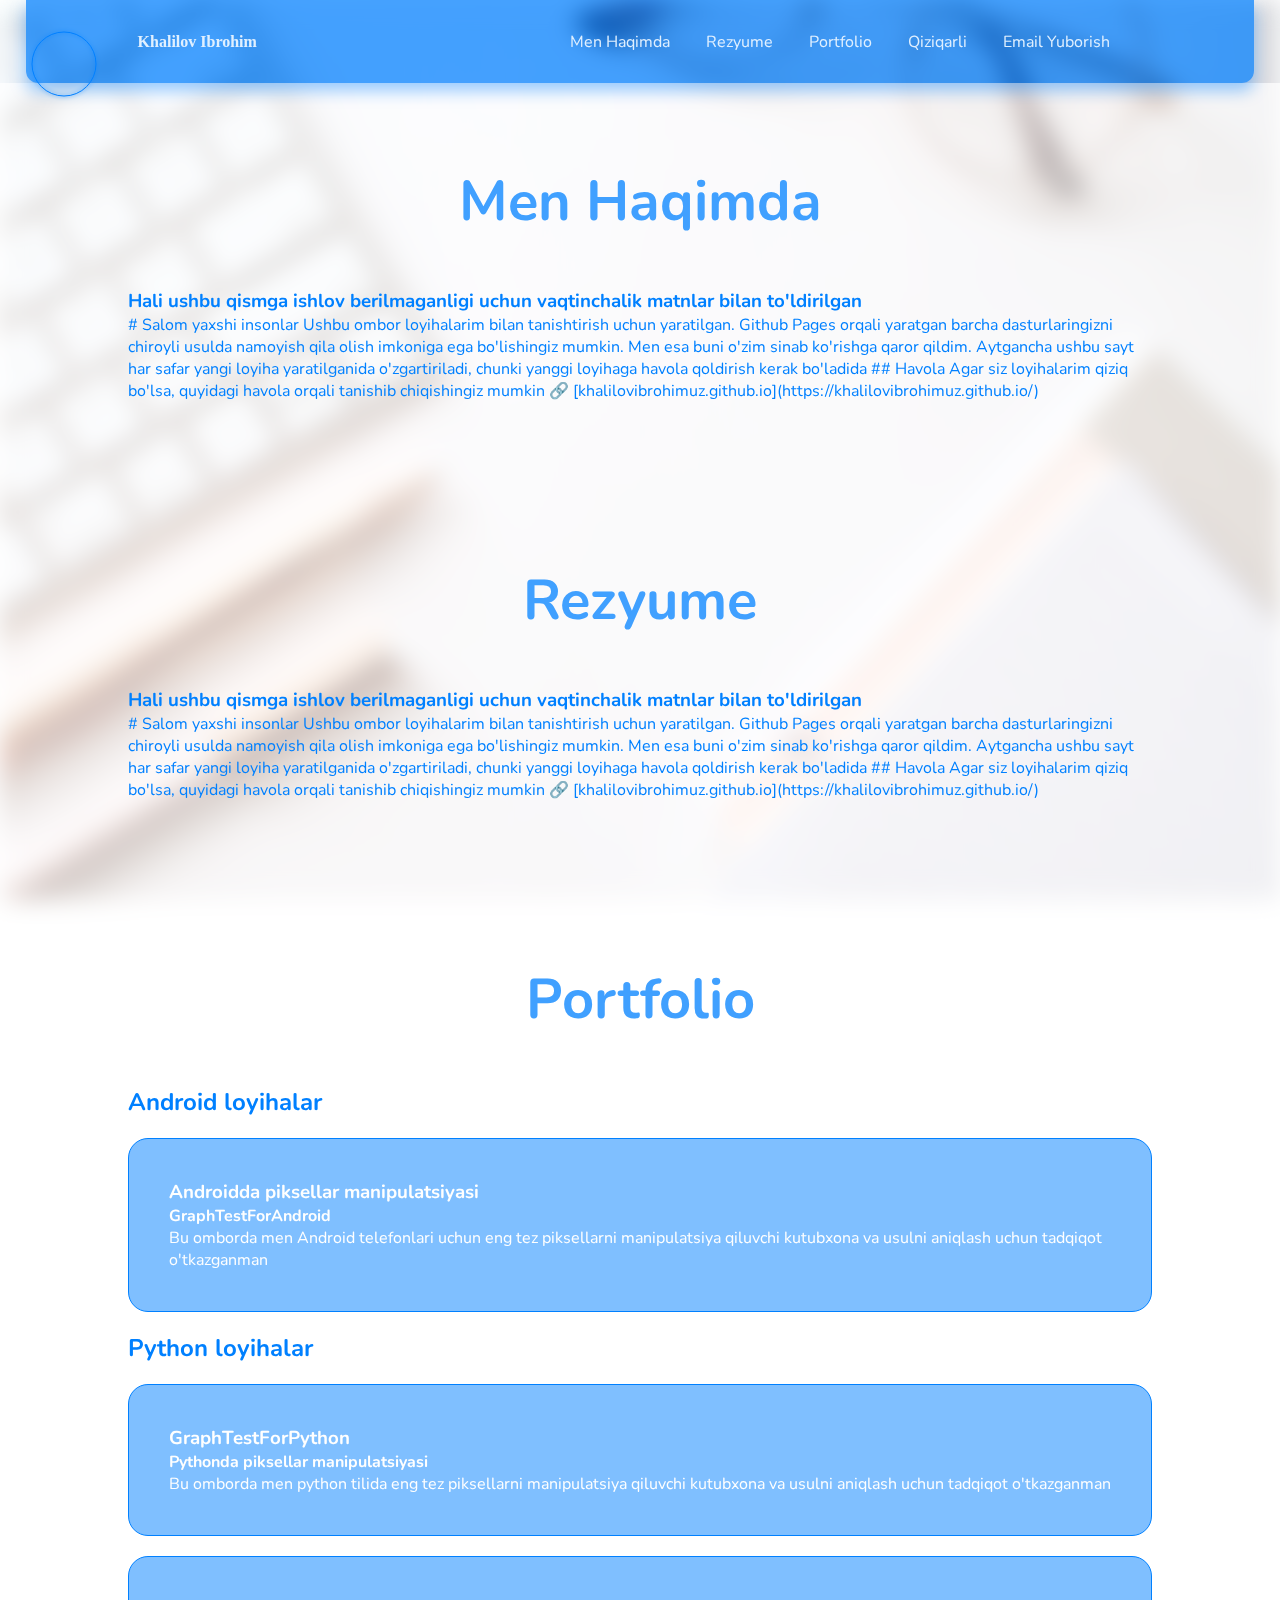
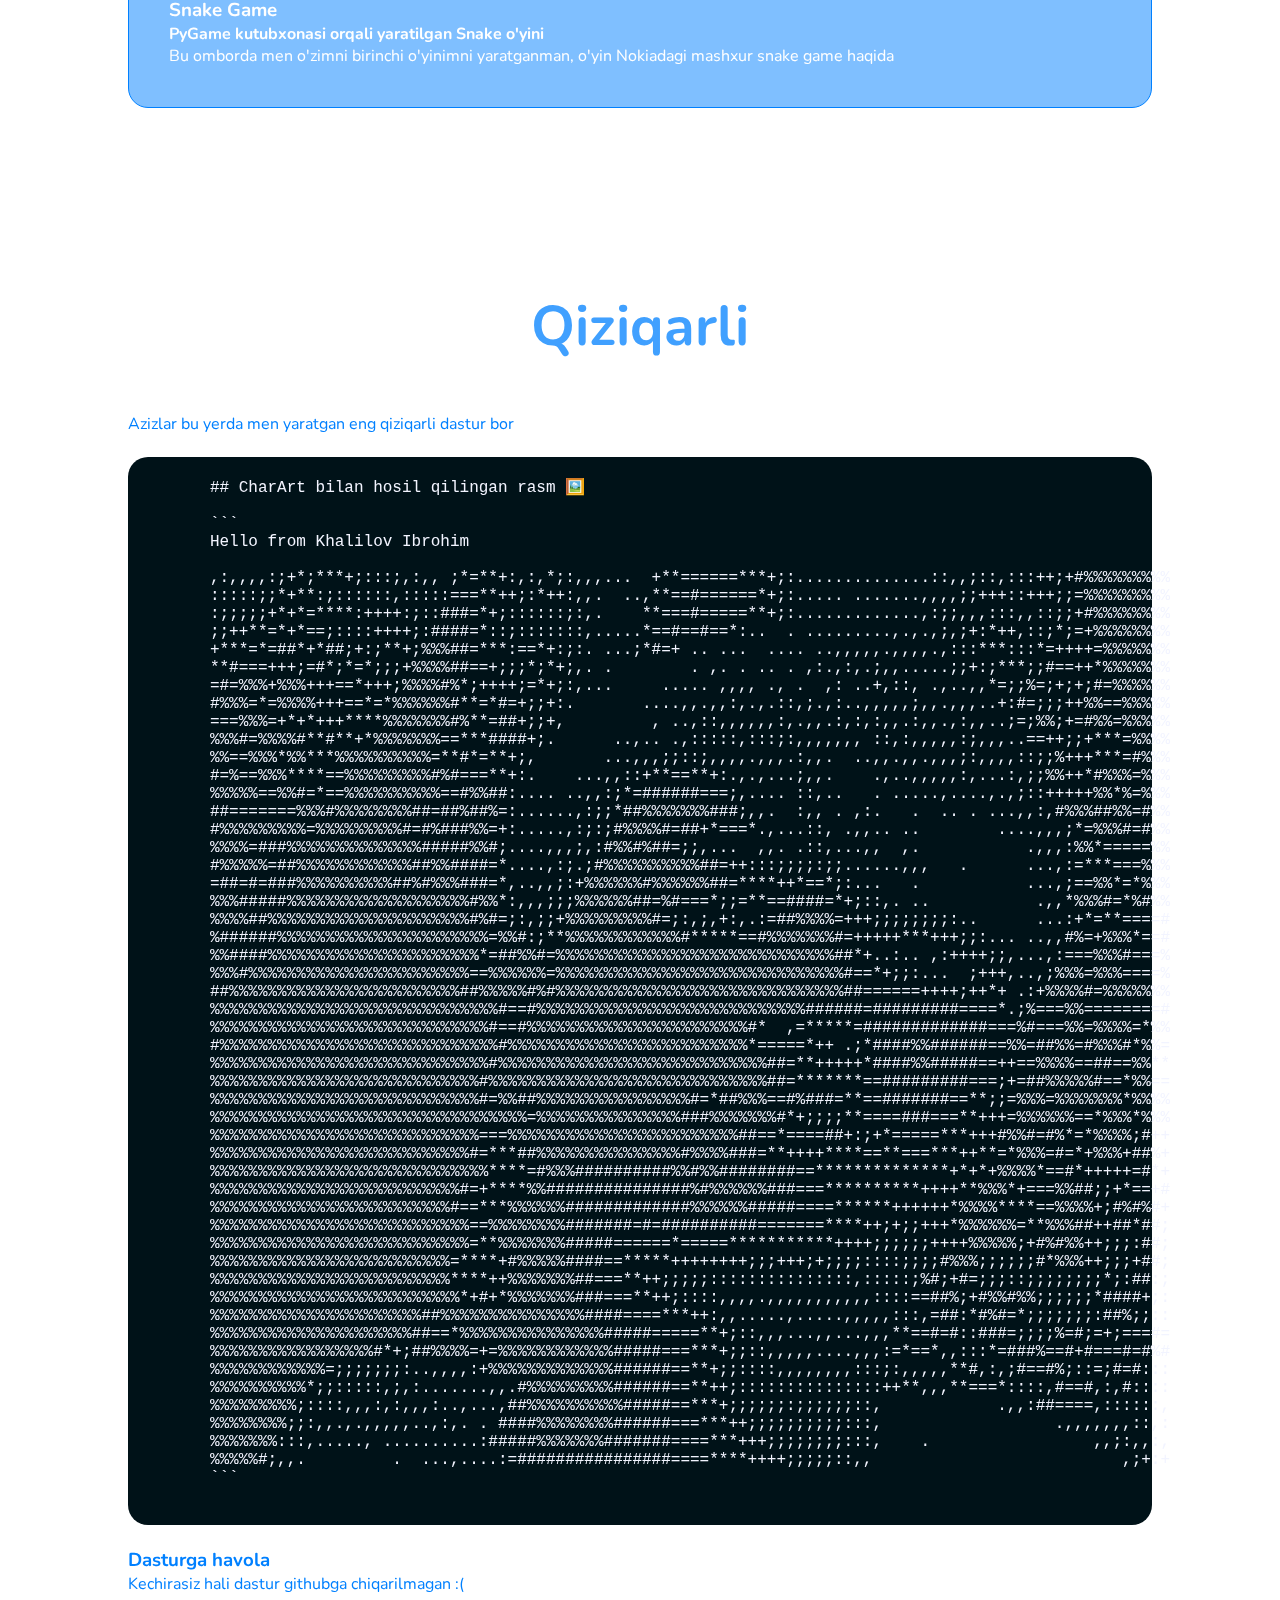
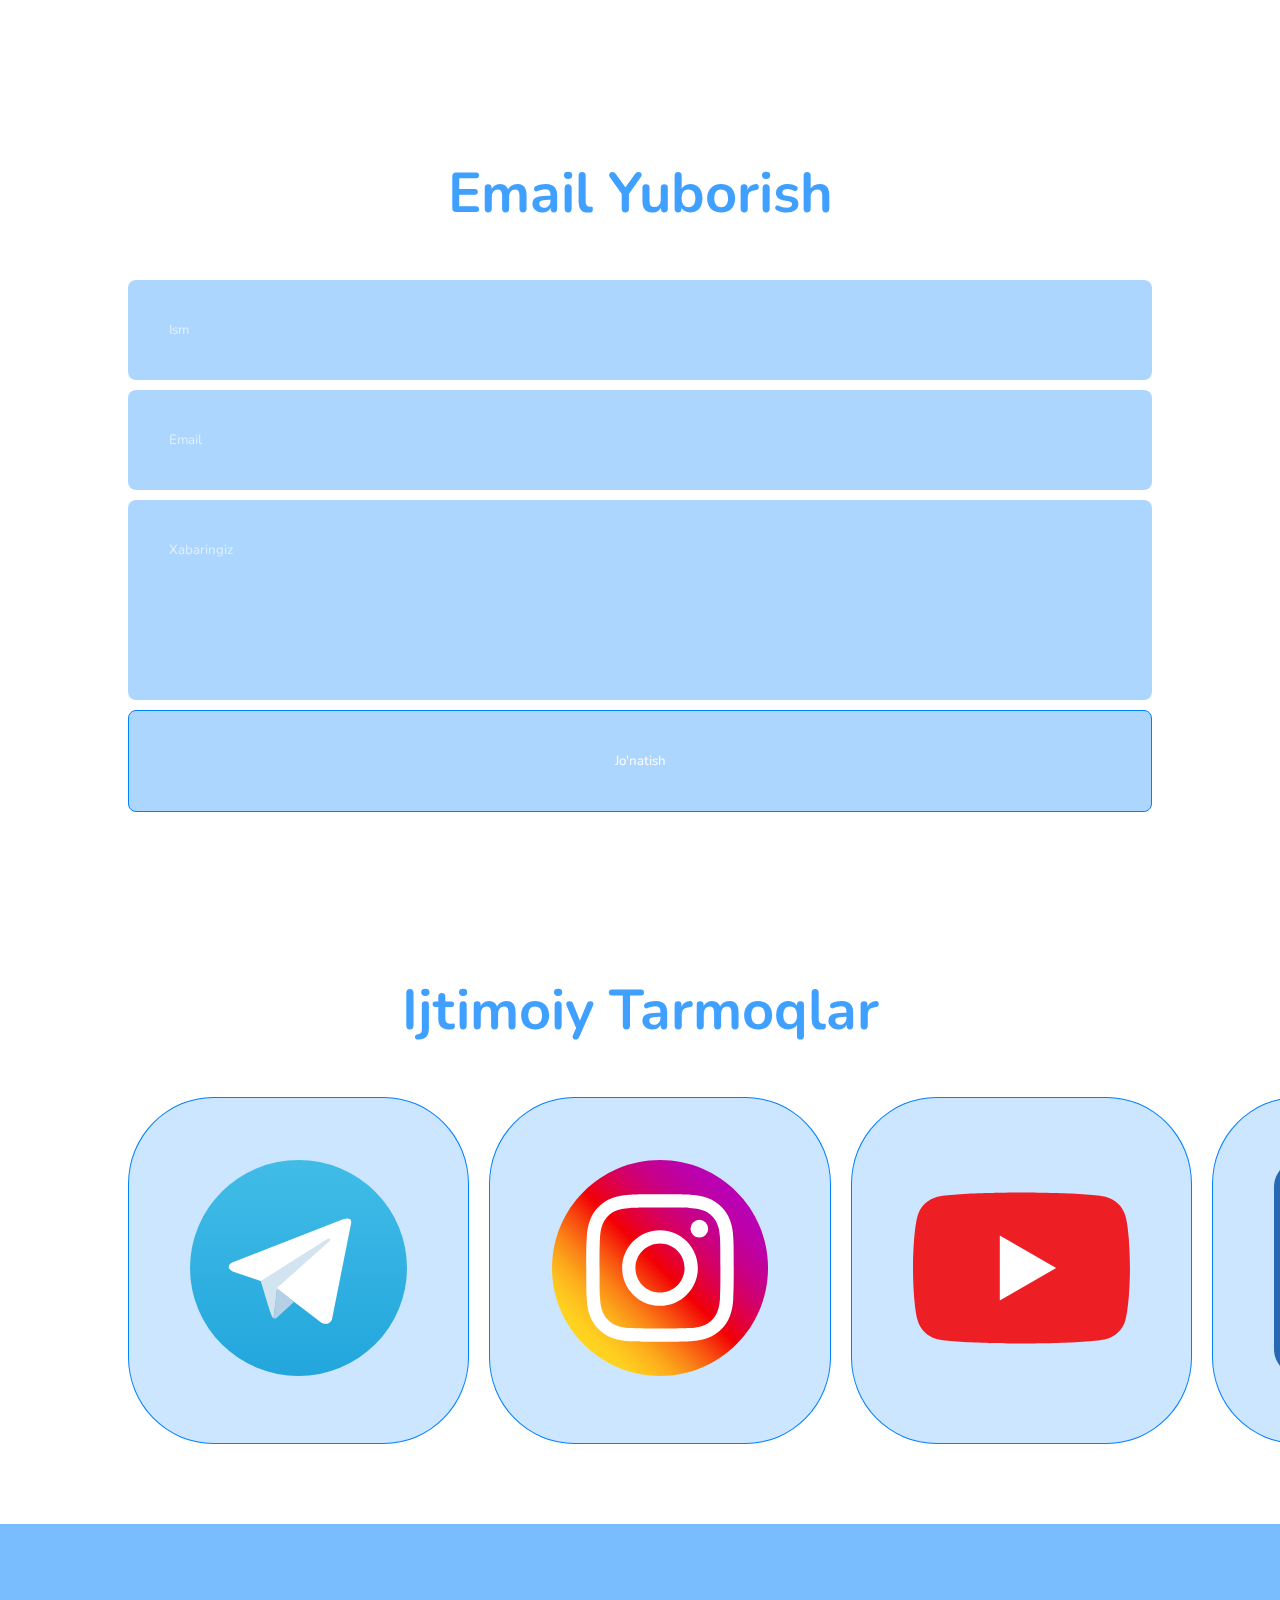
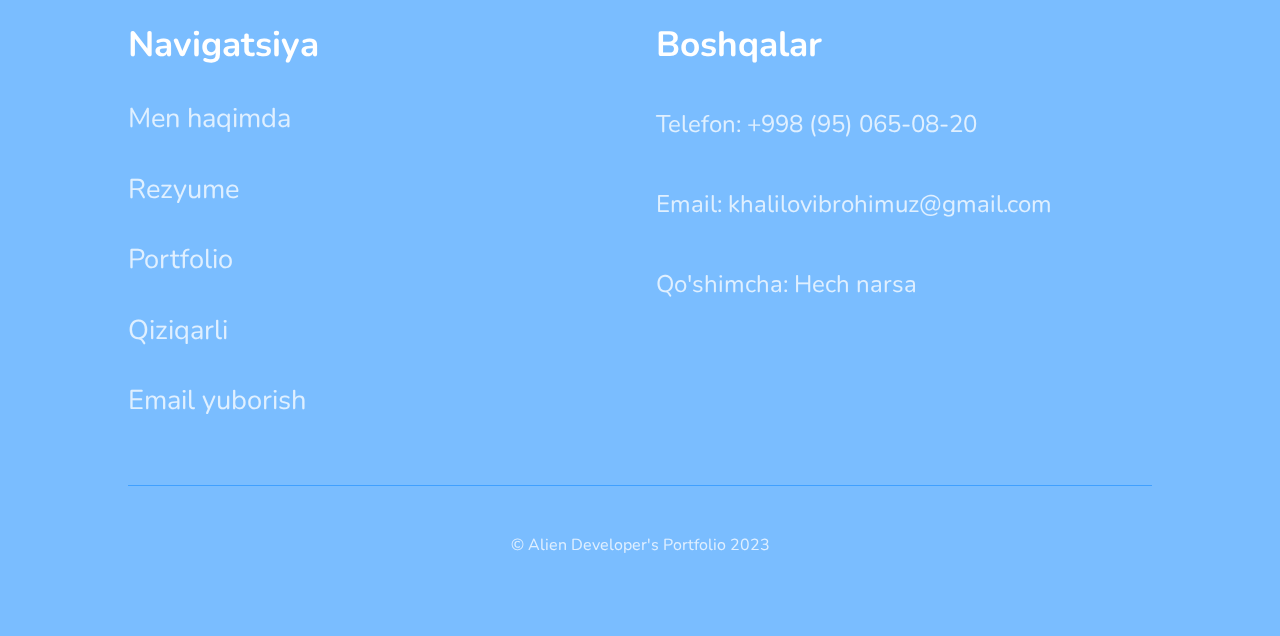
==== index.html @ 6d5a21db "Initial commit" ====
<!DOCTYPE html>
<html lang="uz">
    <head>

        <meta charset="UTF-8">
        <meta http-equiv="X-UA-Compatible" content="IE=edge">
        <meta name="viewport" content="width=device-width, initial-scale=1.0">
        
        <title>Alien Developer's Portfolio</title>

        <link rel="stylesheet" href="https://cdnjs.cloudflare.com/ajax/libs/font-awesome/5.15.4/css/all.min.css">
        <link rel="stylesheet" href="https://unpkg.com/swiper/swiper-bundle.min.css" />
        <link rel="stylesheet" href="source/style.css">
    </head>

    <body>

        <header class="header">
        
            <a href="" class="logo">Khalilov Ibrohim</a>
            
            <nav class="navbar">
                
                <div id="close-navbar" class="fas fa-times"></div>
                <a href="#about">Men haqimda</a>
                <a href="#resume">Rezyume</a>
                <a href="#portfolio">Portfolio</a>
                <a href="#interesting">Qiziqarli</a>
                <a href="#email">Email yuborish</a>
            </nav>

            <div class="icons">
                <div id="menu-btn" class="fas fa-bars"></div>
            </div>
        </header>        

        



        <section id="about">
            <h1 class="heading">Men haqimda</h1>

            <h3> Hali ushbu qismga ishlov berilmaganligi uchun vaqtinchalik matnlar bilan to'ldirilgan</h3> 
            <p># Salom yaxshi insonlar

Ushbu ombor loyihalarim bilan tanishtirish uchun yaratilgan.
Github Pages orqali yaratgan barcha dasturlaringizni chiroyli
usulda namoyish qila olish imkoniga ega bo'lishingiz mumkin.
Men esa buni o'zim sinab ko'rishga qaror qildim.
Aytgancha ushbu sayt har safar yangi loyiha yaratilganida o'zgartiriladi,
chunki yanggi loyihaga havola qoldirish kerak bo'ladida

## Havola

Agar siz loyihalarim qiziq bo'lsa, quyidagi havola orqali tanishib chiqishingiz mumkin 🔗

[khalilovibrohimuz.github.io](https://khalilovibrohimuz.github.io/)
</p>
        </section>

        <section id="resume">
            <h1 class="heading">Rezyume</h1>

            <h3> Hali ushbu qismga ishlov berilmaganligi uchun vaqtinchalik matnlar bilan to'ldirilgan</h3> 
            <p># Salom yaxshi insonlar

Ushbu ombor loyihalarim bilan tanishtirish uchun yaratilgan.
Github Pages orqali yaratgan barcha dasturlaringizni chiroyli
usulda namoyish qila olish imkoniga ega bo'lishingiz mumkin.
Men esa buni o'zim sinab ko'rishga qaror qildim.
Aytgancha ushbu sayt har safar yangi loyiha yaratilganida o'zgartiriladi,
chunki yanggi loyihaga havola qoldirish kerak bo'ladida

## Havola

Agar siz loyihalarim qiziq bo'lsa, quyidagi havola orqali tanishib chiqishingiz mumkin 🔗

[khalilovibrohimuz.github.io](https://khalilovibrohimuz.github.io/)
</p>
        </section>

        <section id="portfolio">
            <h1 class="heading">Portfolio</h1>

            <h2>Android loyihalar</h2>

            <a href="https://github.com/khalilovibrohimuz/GraphTestForAndroid">
                <div class="project">
                    <h3>Androidda piksellar manipulatsiyasi</h3>
                    <h4>GraphTestForAndroid</h4>
                    <p>Bu omborda men Android telefonlari uchun eng tez piksellarni manipulatsiya qiluvchi kutubxona va usulni aniqlash uchun tadqiqot o'tkazganman</p>
                </div>
            </a>


            <h2>Python loyihalar</h2>

            <a href="https://github.com/khalilovibrohimuz/GraphTestForPython">
                <div class="project">
                    <h3>GraphTestForPython</h3>
                    <h4>Pythonda piksellar manipulatsiyasi</h4>
                    <p>Bu omborda men python tilida eng tez piksellarni manipulatsiya qiluvchi kutubxona va usulni aniqlash uchun tadqiqot o'tkazganman</p>
                </div>
            </a>

            <a href="https://github.com/khalilovibrohimuz/Snake">
                <div class="project">
                    <h3>Snake Game</h3>
                    <h4>PyGame kutubxonasi orqali yaratilgan Snake o'yini</h4>
                    <p>Bu omborda men o'zimni birinchi o'yinimni yaratganman, o'yin Nokiadagi mashxur snake game haqida</p>
                </div>
            </a>
        </section>

        <section id="interesting">
            <h1 class="heading">Qiziqarli</h1>
            <p> Azizlar bu yerda men yaratgan eng qiziqarli dastur bor </p>
            <br>
            <div class="interesting-project">
                <pre class="brush:markdown">
## CharArt bilan hosil qilingan rasm 🖼️

```
Hello from Khalilov Ibrohim

,:,,,,:;+*;***+;:::;,:,, ;*=**+:,:,*;:,,,...  +**======***+;:..............::,,;::,:::++;+#%%%%%%%%%
:::::;;*+**:;::::::,:::::===**++;:*++:,,.  ..,**==#======*+;:..... .......,,,,;;+++::+++;;=%%%%%%%%%
:;;;;;+*+*=****:++++:;::###=*+;::::::;:,.    **===#=====**+;:.............,:;;,,,:::,,::;;+#%%%%%%%%
;;++**=*+*==;::::++++;:####=*::;:::::::,.....*==#==#==*:..  . .........,.,.,;,;+:*++,::;*;=+%%%%%%%%
+***=*=##*+*##;+:;**+;%%%##=***:==*+:;:. ...;*#=+ .. ...  .... ..,,,,,.,,,,.,:::***:::*=++++=%%%%%%%
**#===+++;=#*;*=*;;;+%%%%##==+;;;*;*+;,. .        . ,. . .. . ,:.,:,.;,,.....;;+:;***;;#==++*%%%%%%%
=#=%%%+%%%+++==*+++;%%%%#%*;++++;=*+;:,...     ..... ,,,, ., .  ,: ..+,::, .,..,,*=;;%=;+;+;#=%%%%%%
#%%%=*=%%%%+++==*=*%%%%%%#**=*#=+;;+:.       ....,,.,,:,.,.::,;.,:..,,,,,;,,.,,,..+:#=;;;++%%==%%%%%
===%%%=+*+*+++****%%%%%%%#%**=##+;;+,         , ..,::,,,,,,:,.,,.:,:,:,,.:,,.,:,,..;=;%%;+=#%%=%%%%%
%%%#=%%%%#**#**+*%%%%%%%==***####+;.      ..,.. .,:::::,:::;:,,,,,,, ::,:,,,,,:;,,,..==++;;+***=%%%%
%%==%%%*%%***%%%%%%%%%%=**#*=**+;,       ...,,,;;::;,,,,.,,,.:,,.  ..,,.,,.,,,;:,,,,::;;%+++***=#%%%
#=%==%%%****==%%%%%%%%%#%#===**+:.    ...,,::+**==**+:.,.,...;,,.    .,..,,,,,:,...:,;;%%++*#%%%=%%%
%%%%%==%%#=*==%%%%%%%%%%==#%%##:.... ..,,:;*=######===;,.... ::,..   . .....,....,.,;::+++++%%*%=%%%
##=======%%%#%%%%%%%%##=##%##%=:......,:;;*##%%%%%%%###;,,.  :,, . ,:.   .  .. . ...,,:,#%%%##%%=#%%
#%%%%%%%%%=%%%%%%%%%#=#%###%%=+:.....,:;:;#%%%%#=##+*===*.,...::, .,,.. ..        ....,,,;*=%%%#=#%%
%%%%=###%%%%%%%%%%%%%%#####%%#;....,,,;,:#%%#%##=;;,...  ,,. .::,...,,  ,.           .,,,:%%*=====%%
#%%%%%=##%%%%%%%%%%%%##%%####=*....,:;.;#%%%%%%%%%%##=++:::;;;;:;;......,,,   .      ...,:=***===%%%
=##=#=###%%%%%%%%%%##%#%%%###=*,..,,;:+%%%%%%#%%%%%%##=****++*==*;:...   .           ...,;==%%*=*%%%
%%%#####%%%%%%%%%%%%%%%%%%%#%%*:,,,;;;%%%%%%##=%#===*;;=**==####=*+;::,. ..           .,,*%%%#=*%#%%
%%%%##%%%%%%%%%%%%%%%%%%%%%#%#=;:,;;+%%%%%%%%%#=;:,;,+:,.:=##%%%%=+++;;;;;;;;:..      ...:+*=**====#
%######%%%%%%%%%%%%%%%%%%%%%%=%%#:;**%%%%%%%%%%%%#*****==#%%%%%%%#=+++++***+++;;:... ..,,#%=+%%%*==#
%%####%%%%%%%%%%%%%%%%%%%%%%*=##%%#=%%%%%%%%%%%%%%%%%%%%%%%%%%%%%##*+..:.. ,:++++;;,...,:===%%%#===%
%%%#%%%%%%%%%%%%%%%%%%%%%%%==%%%%%%=%%%%%%%%%%%%%%%%%%%%%%%%%%%%%%#==*+;;:...  ;+++,..,;%%%=%%%====%
##%%%%%%%%%%%%%%%%%%%%%%%%##%%%%%#%#%%%%%%%%%%%%%%%%%%%%%%%%%%%%%%##======++++;++*+ .:+%%%%#=%%%%%%%
%%%%%%%%%%%%%%%%%%%%%%%%%%%%%%#==#%%%%%%%%%%%%%%%%%%%%%%%%%%%%######=#########====*.;%===%%========#
%%%%%%%%%%%%%%%%%%%%%%%%%%%%%#==#%%%%%%%%%%%%%%%%%%%%%%%#*  ,=*****=#############===%#===%%=%%%%=*%%
#%%%%%%%%%%%%%%%%%%%%%%%%%%%%%#%%%%%%%%%%%%%%%%%%%%%%%%%*=====*++ .;*####%%######==%%=##%%=#%%%#*%%=
%%%%%%%%%%%%%%%%%%%%%%%%%%%%%#%%%%%%%%%%%%%%%%%%%%%%%%%%%%##=**+++++*####%%#####==++==%%%%==##==%%**
%%%%%%%%%%%%%%%%%%%%%%%%%%%%#%%%%%%%%%%%%%%%%%%%%%%%%%%%%%##=*******==#########===;+=##%%%%%#==*%%==
%%%%%%%%%%%%%%%%%%%%%%%%%%%%#=%%##%%%%%%%%%%%%%%%%#=*##%%%==#%###=**==#######==**;;=%%%=%%%%%%%*%%%%
%%%%%%%%%%%%%%%%%%%%%%%%%%%%%%%%%=%%%%%%%%%%%%%%%###%%%%%%%#*+;;;;**====###===**+++=%%%%%%==*%%%*%%%
%%%%%%%%%%%%%%%%%%%%%%%%%%%%===%%%%%%%%%%%%%%%%%%%%%%%%##==*====##+:;+*=====***+++#%%#=#%*=*%%%%;#++
%%%%%%%%%%%%%%%%%%%%%%%%%%%#=***##%%%%%%%%%%%%%%%#%%%%###=**++++****==**===***++**=*%%%=#=*+%%%+##%+
%%%%%%%%%%%%%%%%%%%%%%%%%%%%%****=#%%%##########%%#%%########==**************+*+*+%%%%*==#*+++++=#*+
%%%%%%%%%%%%%%%%%%%%%%%%%%#=+****%%###############%#%%%%%%###===**********++++**%%%*+===%%##;;+*==+#
%%%%%%%%%%%%%%%%%%%%%%%%%#==***%%%%%%#############%%%%%%#####====******++++++*%%%%****==%%%%+;#%#%#+
%%%%%%%%%%%%%%%%%%%%%%%%%%%==%%%%%%%%#######=#=##########=======****++;+;;+++*%%%%%%=**%%%##++##*##;
%%%%%%%%%%%%%%%%%%%%%%%%%%%=**%%%%%%%#####======*=====***********++++;;;;;;++++%%%%%;+#%#%%++;;;:##;
%%%%%%%%%%%%%%%%%%%%%%%%%=****+#%%%%%####==*****++++++++;;;+++;+;;;;::::;;;;#%%%;;;;;;#*%%%++;;;+##;
%%%%%%%%%%%%%%%%%%%%%%%%%****++%%%%%%%##===**++;;;;;:::::::::::::::,:::::;%#;+#=;;;::;;;;;;;;*;:##:;
%%%%%%%%%%%%%%%%%%%%%%%%%%*+#+*%%%%%%%###===**++;::::,,,,.,,,,,,,,,,,::::==##%;+#%%#%%;;;;;;*####+;:
%%%%%%%%%%%%%%%%%%%%%%##%%%%%%%%%%%%%%%####====***++:,,.....,.....,,,,,:::,=##:*#%#=*;;;;;;;:##%;;::
%%%%%%%%%%%%%%%%%%%%%##==*%%%%%%%%%%%%%%%#####=====**+;::,,,...,,...,,,**==#=#::###=;;;;%=#;=+;===#=
%%%%%%%%%%%%%%%%%#*+;##%%%%=+=%%%%%%%%%%%%#####===***+;;::,,,,,....,,,:=*==*,,:::*=###%==#+#===#=#%#
%%%%%%%%%%%%=;;;;;;;:..,,,,:+%%%%%%%%%%%%%######==**+;;::::,,,,,,,,:::;:,,,,,**#,:,;#==#%;::=;#=#:::
%%%%%%%%%%*;;:::::,;,:.......,,.#%%%%%%%%%######==**++;:::::::::::::::++**,,,**===*::::,#==#,:,#::::
%%%%%%%%%;::::,,,:,:,,,:..,...,##%%%%%%%%%%#####==***+;;;;;;:;;;;;;::,            .,,:##====,::::::,
%%%%%%%%;;:,,.,.,,,,,..,:,. . ####%%%%%%%%######===***++;;;;;;;;;;:::,                  .,,,,,,,::,:
%%%%%%%:::,....., ..........:#####%%%%%%%#######====***+++;;;;;;;;:::,    .                 ,,;:,,:,
%%%%%#;,,.         .  ...,....:=################====****++++;;;;;::,,                          ,;+:+
```
                </pre>

                <br>
                <h3> Dasturga havola </h3>
                <p> Kechirasiz hali dastur githubga chiqarilmagan :(</p>
            </div>
        </section>

        <section id="email">
            <h1 class="heading">Email yuborish</h1>
            <form id="contact-form">
                <input type="text" placeholder="Ism" required>
                <input type="email" placeholder="Email" required>
                <textarea placeholder="Xabaringiz" required></textarea>
                <button type="submit">Jo'natish</button>
            </form>
        </section>

        

        <section id="social">

            <h1 class="heading">Ijtimoiy tarmoqlar</h1>
            
            <div class="swiper-container">
              
                <div class="swiper-wrapper">
                    
                    <div class="swiper-slide">
                        <div class="slide-card">
                            <a href="https://www.t.me/khalilov_ibrohim_uz/">
                                <img src="source/picture/telegram.svg" alt="Telegram">
                            </a>
                        </div>
                    </div>
                    
                    <div class="swiper-slide">
                        <div class="slide-card">
                            <a href="https://www.instagram.com/khalilov_ibrohim_uz/">
                                <img src="source/picture/instagram.svg" alt="Instagram">
                            </a>
                        </div>
                    </div>
                
                    <div class="swiper-slide">
                        <div class="slide-card">
                            <a href="https://www.youtube.com/@alien_dev_uz/">
                                <img src="source/picture/youtube.svg" alt="YouTube">
                            </a>
                        </div>
                    </div>
                
                    <div class="swiper-slide">
                        <div class="slide-card">
                            <a href="https://www.linkedin.com/in/khalilovibrohimuz/">
                                <img src="source/picture/linkedin.svg" alt="LinkedIn">            
                            </a>
                        </div>
                    </div>

                    
                    <div class="swiper-slide">
                        <div class="slide-card">
                            <a href="https://www.github.com/khalilovibrohimuz/">
                                <img src="source/picture/github.svg" alt="GitHub">                
                            </a>
                        </div>
                    </div>

                    <div class="swiper-slide"></div>
                </div>
            </div>
        </section>

        <section class="footer">

            <div class="box-container">

                <div class="box">
                    <h3>Navigatsiya</h3>
                    <a href="#about" class="link">Men haqimda</a>
                    <a href="#resume" class="link">Rezyume</a>
                    <a href="#portfolio" class="link">Portfolio</a>
                    <a href="#interesting" class="link">Qiziqarli</a>
                    <a href="#email" class="link">Email yuborish</a>
                </div>

                <div class="box">
                    <h3>Boshqalar</h3>
                    <p> Telefon: +998 (95) 065-08-20 </p>
                    <p> Email: khalilovibrohimuz@gmail.com </p>
                    <p> Qo'shimcha: Hech narsa </p>
                </div>
            </div>

            <div class="credit">
                <p>
                    &copy; Alien Developer's Portfolio 2023
                </p>
            </div>
        </section>

        <svg class="cursor" width="280" height="280" viewBox="0 0 280 280">
            <defs>
                <filter id="filter-1" x="0%" y="0%" width="100%" height="100%" filterUnits="objectBoundingBox">
                    <feTurbulence type="fractalNoise" baseFrequency="0.02 0.15" numOctaves="3" result="warp"></feTurbulence>
                    <feDisplacementMap xChannelSelector="R" yChannelSelector="G" scale="0" in="SourceGraphic" in2="warp"></feDisplacementMap>
                </filter>
            </defs>
            <circle class="cursor__inner" cx="64" cy="64" r="32"></circle>
        </svg>

        <script src="https://unpkg.com/swiper/swiper-bundle.min.js"></script>
        <!-- <script src="test.js"></script> -->
        <script src="source/script.js"></script>
    </body>
</html>
---- source/style.css ----
@import url("https://fonts.googleapis.com/css2?family=Nunito:wght@200;300;400;500;600&display=swap");


@font-face {
  font-family: magneto;
  src: url("font/magneto.ttf");
}

@font-face {
  font-family: calibri;
  src: url("font/calibri.ttf");
}

/* Saytdagi barcha o'zgarishlarni amalga oshiruvchi qism */
* {
  font-family: 'Nunito', sans-serif;
  margin: 0;
  padding: 0;
  -webkit-box-sizing: border-box;
          box-sizing: border-box;
  outline: none;
  border: none;
  text-decoration: none;
  -webkit-transition: all .2s linear;
  transition: all .2s linear;
}

/* Uning vazifasi nima ekanligini tushunmadim :( */
img {
  -webkit-user-select: none;
     -moz-user-select: none;
      -ms-user-select: none;
          user-select: none;
}


/* HTML bilan bog'liq barcha konfiguratsiyalar shu yerda */
/* html {
  font-size: 62.5%;
  overflow-x: hidden;
} */

html::-webkit-scrollbar {
  width: 0rem;
}

body {
  font-family: calibri;
  color: rgb(0, 128, 255);
}


/* Ushbu qism barcha alohida qismlarning ko'rinishini belgilaydi */
section {
  padding: 5rem 10%;
  background-color: rgba(255, 255, 255, 0.72);
}

/* Ushbu qism barcha sarlavhalar uchun yozilgan */
.heading-link {
  text-align: center;
  background: url(../images/heading-bg.jpg) no-repeat;
  background-size: cover;
  background-position: center;
}

.heading-link h3 {
  font-size: 4rem;
  text-transform: capitalize;
  color: rgb(2, 133, 2);
}

.heading-link p {
  font-size: 2rem;
  line-height: 2;
  color: rgb(0, 128, 255);
}

.heading-link p a {
  color: rgb(0, 128, 255);
}

.heading-link p a:hover {
  text-decoration: underline;
}

.heading {
  text-align: center;
  margin-bottom: 3rem;
  font-size: 3.5rem;
  text-transform: capitalize;
  color: rgb(64, 160, 255);
}

/* Ushbu qismda headerga bog'liq o'zgarishlar amalga oshiriladi */
.header {
  position: -webkit-sticky;
  position: sticky;
  margin-left: 2%;
  margin-right: 2%;
  border-bottom-left-radius: 12px;
  border-bottom-right-radius: 12px;
  top: 0;
  left: 0;
  right: 0;
  background: rgba(0, 128, 255, 0.72);
  -webkit-box-shadow: 0 1rem 1rem rgb(255, 255, 255);
          box-shadow: 0 0.5rem 1rem rgba(0, 128, 255, 0.4);
  padding-left: 112px;
  padding-right: 112px;
  padding-top: 2.4%;
  padding-bottom: 2.4%;
  display: -webkit-box;
  display: -ms-flexbox;
  display: flex;
  -webkit-box-align: center;
      -ms-flex-align: center;
          align-items: center;
  z-index: 1000;
}

.header .logo {
  margin-right: auto;
  font-family: magneto;
  text-transform: capitalize;
  color: rgb(224, 240, 255);
  font-weight: bolder;
}

.header .logo:hover {
  color: rgb(255, 255, 255);
  text-shadow: 0 0 18px rgb(255, 255, 255);
}


.header .navbar {
  position: relative;
}

.header .navbar #close-navbar {
  position: absolute;
  top: 1.5rem;
  right: 2rem;
  font-size: 4rem;
  cursor: pointer;
  color: rgba(224, 240, 255);
  display: none;
}

.header .navbar #close-navbar:hover {
  color: white;
  text-shadow: 0 0 10px rgb(255, 255, 255);
  /* -webkit-transform: rotate(90deg); */
          /* transform: rotate(90deg); */
}

.header .navbar a {
  margin-right: 2rem;
  /* font-size: 28px; */
  text-transform: capitalize;
  color: rgb(224, 240, 255);
}

.header .navbar a:hover {
  color: rgb(255, 255, 255);
  text-shadow: 0 0 10px rgb(255, 255, 255);
  text-decoration: underline;
}

html {
  scroll-behavior: smooth;
}


.header .icons div {
  cursor: pointer;
  font-size: 2.5rem;
  color: rgb(224, 240, 255);
  margin-left: 1.5rem;
}

.header .icons div:hover {
  color: rgb(255, 255, 255);
  text-shadow: 0 0 10px rgb(255, 255, 255);
}

.header #menu-btn {
  display: none;
}


/* tushunmadim, u hech narsani o'zgartirmadi */
.logo-container {
  text-align: center;
}

.logo-container img {
  height: 10rem;
  pointer-events: none;
}


.project {
  background-color: rgba(0, 128, 255, 0.5);
  border: 1px solid rgb(0, 128, 255);
  margin-top: 20px;
  margin-bottom: 20px;
  padding: 40px;
  border-radius: 20px;
}

#portfolio a {
  color: rgb(255, 255, 255);
}

#contact-form {
  display: flex;
  flex-direction: column;
}

#contact-form input,
#contact-form textarea {
  width: 100%;
  margin-bottom: 10px;
  background-color: rgba(0, 128, 255, 0.32);
  padding: 4%;
  border-radius: 8px;
  color: #fff;
  resize: none;
}

#contact-form textarea {
  height: 200px;
  overflow: auto;
}

#contact-form textarea::-webkit-scrollbar {
  display: none;
}


#contact-form button {
  background-color: rgba(0, 128, 255, 0.32);
  padding: 4%;
  border-radius: 8px;
  /* border: none; */
  /* border-radius: 5px; */
  cursor: pointer;
  color: white;
  border: 1px solid rgb(0, 128, 255);
}

#contact-form input::placeholder,
#contact-form textarea::placeholder {
  color: rgb(224, 240, 255);
}


/* .swiper-container {
  width: 80%;
  height: auto;
} */


.swiper-slide {
  margin-right: 20px;
}

.slide-card {
  background-color: rgba(0, 128, 255, 0.2);
  border-radius: 25%;
  padding: 18%;
  border: 1px solid rgb(0, 128, 255);
}


/* .swiper-slide img {
  width: 100%;
  height: auto;
} */

.cursor {
  position:fixed;
  top: 0;
  left: 0;
  display: block;
  pointer-events: none;
  opacity: 1
}

.cursor__inner {
  fill: none;
  stroke: rgb(0, 128, 255);
  stroke-width: 1px;
  filter: drop-shadow(0px 0px 2px rgb(0, 128, 255));
}

/* Ushbu qismi kerak va u footer qismini qanday ko'rinishini belgilaydi */
.footer {
  background: rgba(0, 128, 255, 0.52);
}

.footer .box-container {
  display: -ms-grid;
  display: grid;
  -ms-grid-columns: (minmax(25rem, 1fr))[auto-fit];
      grid-template-columns: repeat(auto-fit, minmax(25rem, 1fr));
  gap: 2rem;
}

.footer .box-container .box h3 {
  font-size: 2.2rem;
  text-transform: capitalize;
  color: rgb(255, 255, 255);
  padding: 1rem 0;
}

.footer .box-container .box h3 i {
  color: #0eb516;
}

.footer .box-container .box .share {
  margin-top: 1rem;
}

.footer .box-container .box .share a {
  height: 4.5rem;
  width: 4.5rem;
  line-height: 4.5rem;
  font-size: 1.7rem;
  background-color: #0eb538;
  color: #fff;
  margin-right: .3rem;
  text-align: center;
}

.footer .box-container .box .share a:hover {
  background-color: #444;
}

.footer .box-container .box .link {
  font-size: 1.7rem;
  line-height: 2;
  color: rgb(224, 240, 255);
  padding: .5rem 0;
  display: block;
}

.footer .box-container .box .link:hover {
  color: rgb(255, 255, 255);
  text-shadow: 0 0 10px rgba(255, 255, 255, 1);
  text-decoration: underline;
}

.footer .box-container .box p {
  font-size: 1.5rem;
  line-height: 2;
  color: rgb(224, 240, 255);
  padding: 1rem 0;
}


.footer .credit {
  text-align: center;
  margin-top: 3rem;
  padding-top: 3rem;
  font-size: 1rem;
  text-transform: capitalize;
  color: rgb(224, 240, 255);
  border-top: 0.1rem solid rgb(64, 160, 255);
}

.footer .credit span {
  color: rgb(0, 128, 255);
}



/* @medianing vazifasi har bir o'lcham uchun alohida ko'rinishni tayyorlash */
@media (max-width: 1200px) {
  .header {
    padding: 2rem 5%;
  }
  section {
    padding: 3rem 5%;
  }
}

@media (max-width: 991px) {
  
  html {
    font-size: 80%;
  }
  .header {
    padding: 2rem;
  }
  section {
    padding: 3rem 2rem;
  }
}

@media (max-width: 768px) {

  .cursor {
    opacity: 0;
  }

  .header #menu-btn {
    display: inline-block;
  }
  .header .navbar {
    position: fixed;
    top: 0;
    right: -105%;
    width: 80%;
    background: rgba(0, 128, 255, 0.72);
    height: 100%;
    display: -webkit-box;
    display: -ms-flexbox;
    display: flex;
    -webkit-box-orient: vertical;
    -webkit-box-direction: normal;
        -ms-flex-flow: column;
            flex-flow: column;
    -webkit-box-pack: center;
        -ms-flex-pack: center;
            justify-content: center;
    z-index: 1200;
  }
  .header .navbar #close-navbar {
    display: block;
  }
  .header .navbar.active {
    /* -webkit-box-shadow: 0 0 0 100vw rgba(0, 0, 0, 0.8); */
            /* box-shadow: 0 0 0 100vw rgba(0, 0, 0, 0.8); */
    right: 0;
  }
  .header .navbar a {
    display: block;
    margin: 1rem 0;
    text-align: center;
    font-size: 3rem;
  }
  .home .slide .content h3 {
    font-size: 3rem;
  }
}

@media (max-width: 450px) {
  html {
    font-size: 64%;
  }
  .heading {
    font-size: 3rem;
  }
  .about .content .about-title {
    font-size: 4rem;
  }
}



@media (max-width: 600px) {
  pre {
    font-size: 5px;
  }
}


/* Ushbu qism kod yoziladigan qismi qanday bo'lishini belgilab beradi */
pre {
    font-family: Courier, monospace;
    padding-left: 8%;
    padding-right: 8%;
    padding-top: 20px;
    padding-bottom: 20px;
    border-radius: 20px;
    background-color: rgb(0, 18, 24);
    color: rgb(242, 244, 255);
}

body {
  overflow-x: hidden;
}

body::before {
  content: "";
  background-image: url("picture/background_light.jpg");
  filter: blur(12px);
  position: fixed;
  left: 0;
  right: 0;
  z-index: -1;
  display: block;
  width: 100%;
  height: 100%;
  background-repeat: no-repeat;
  background-size: cover;
}
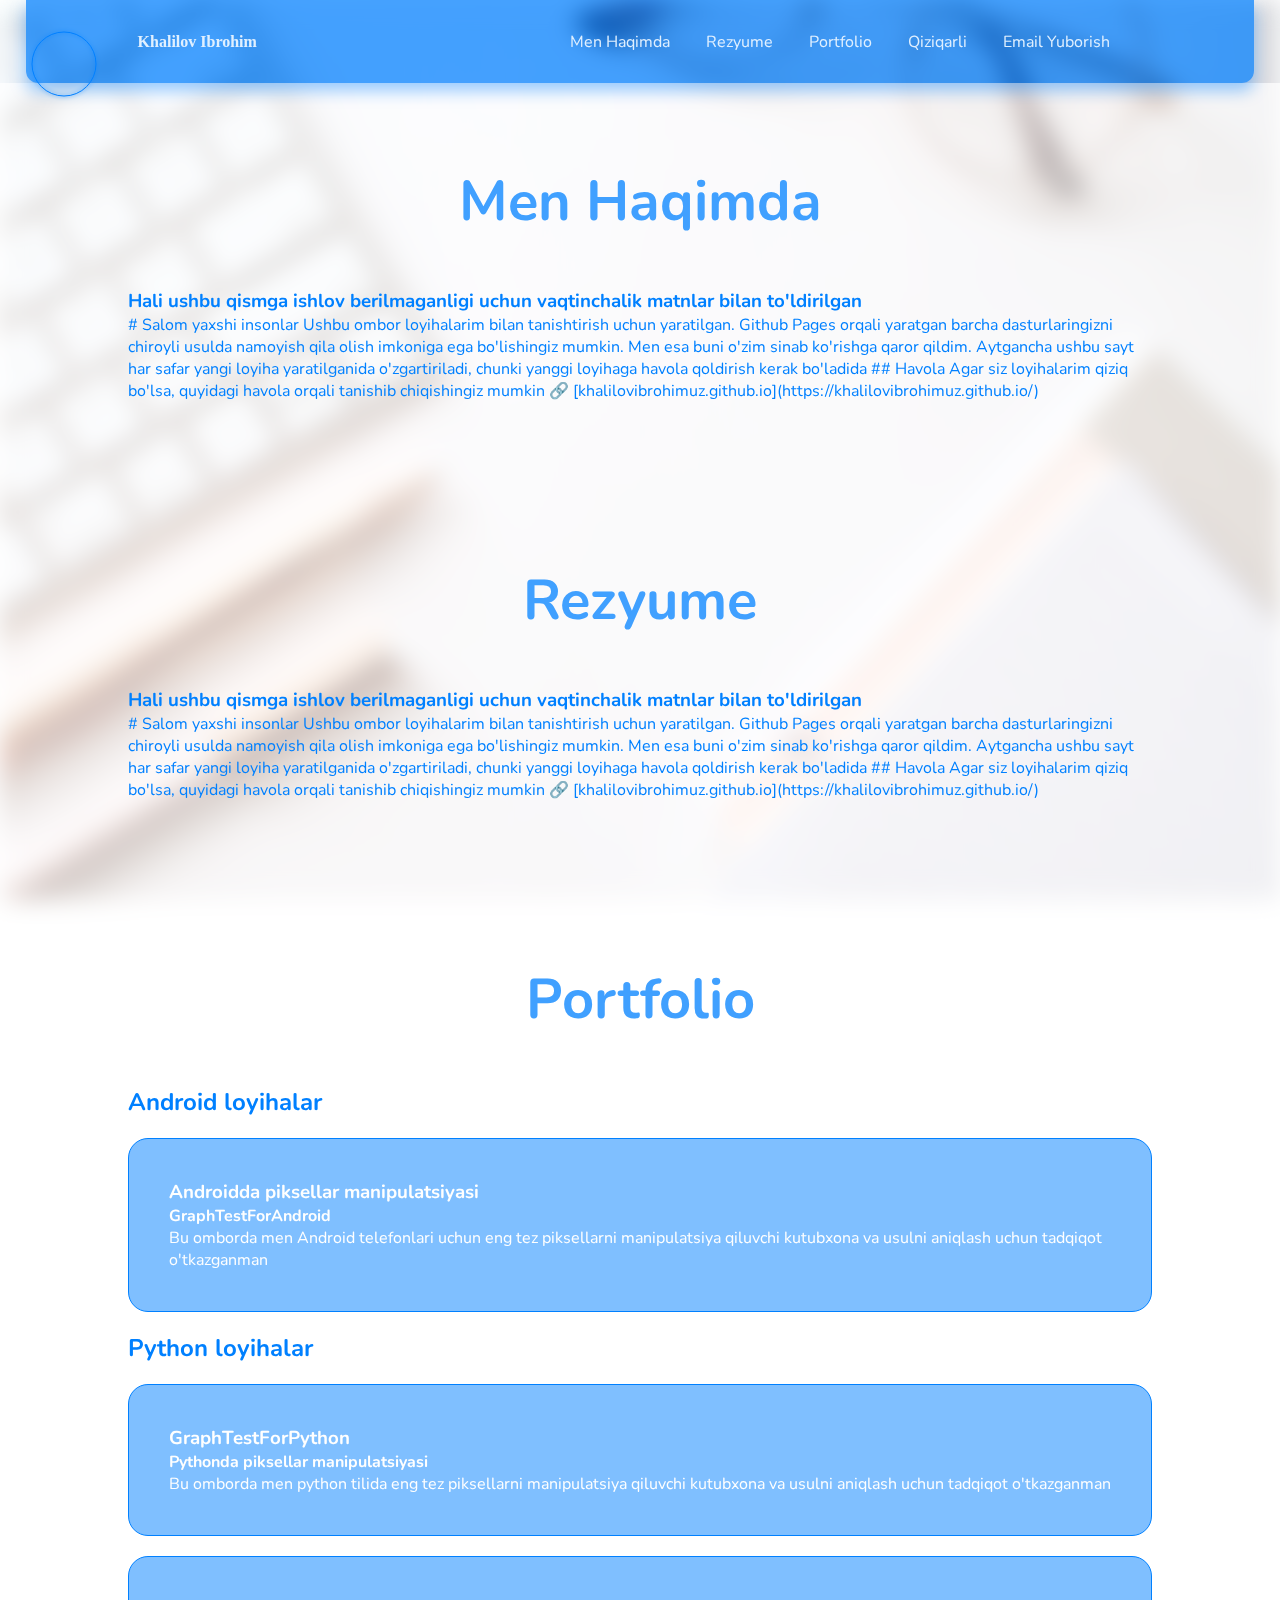
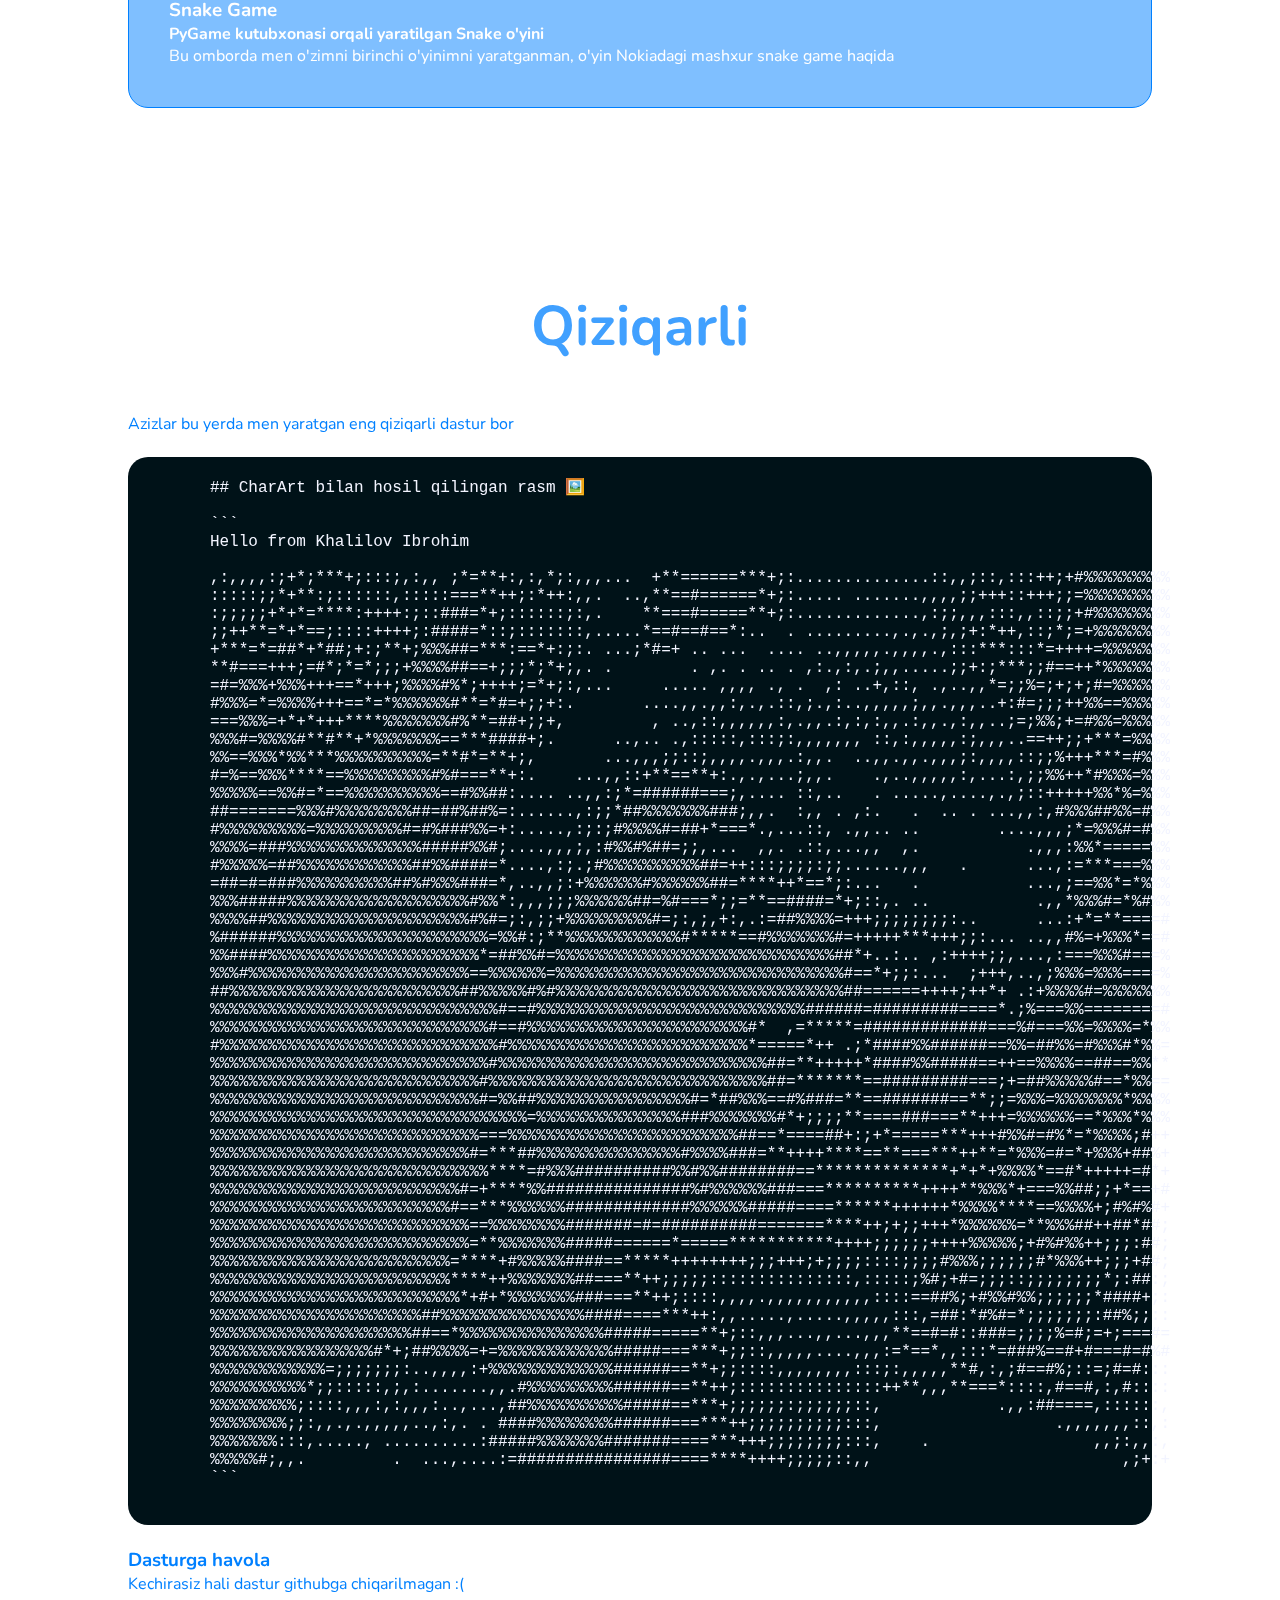
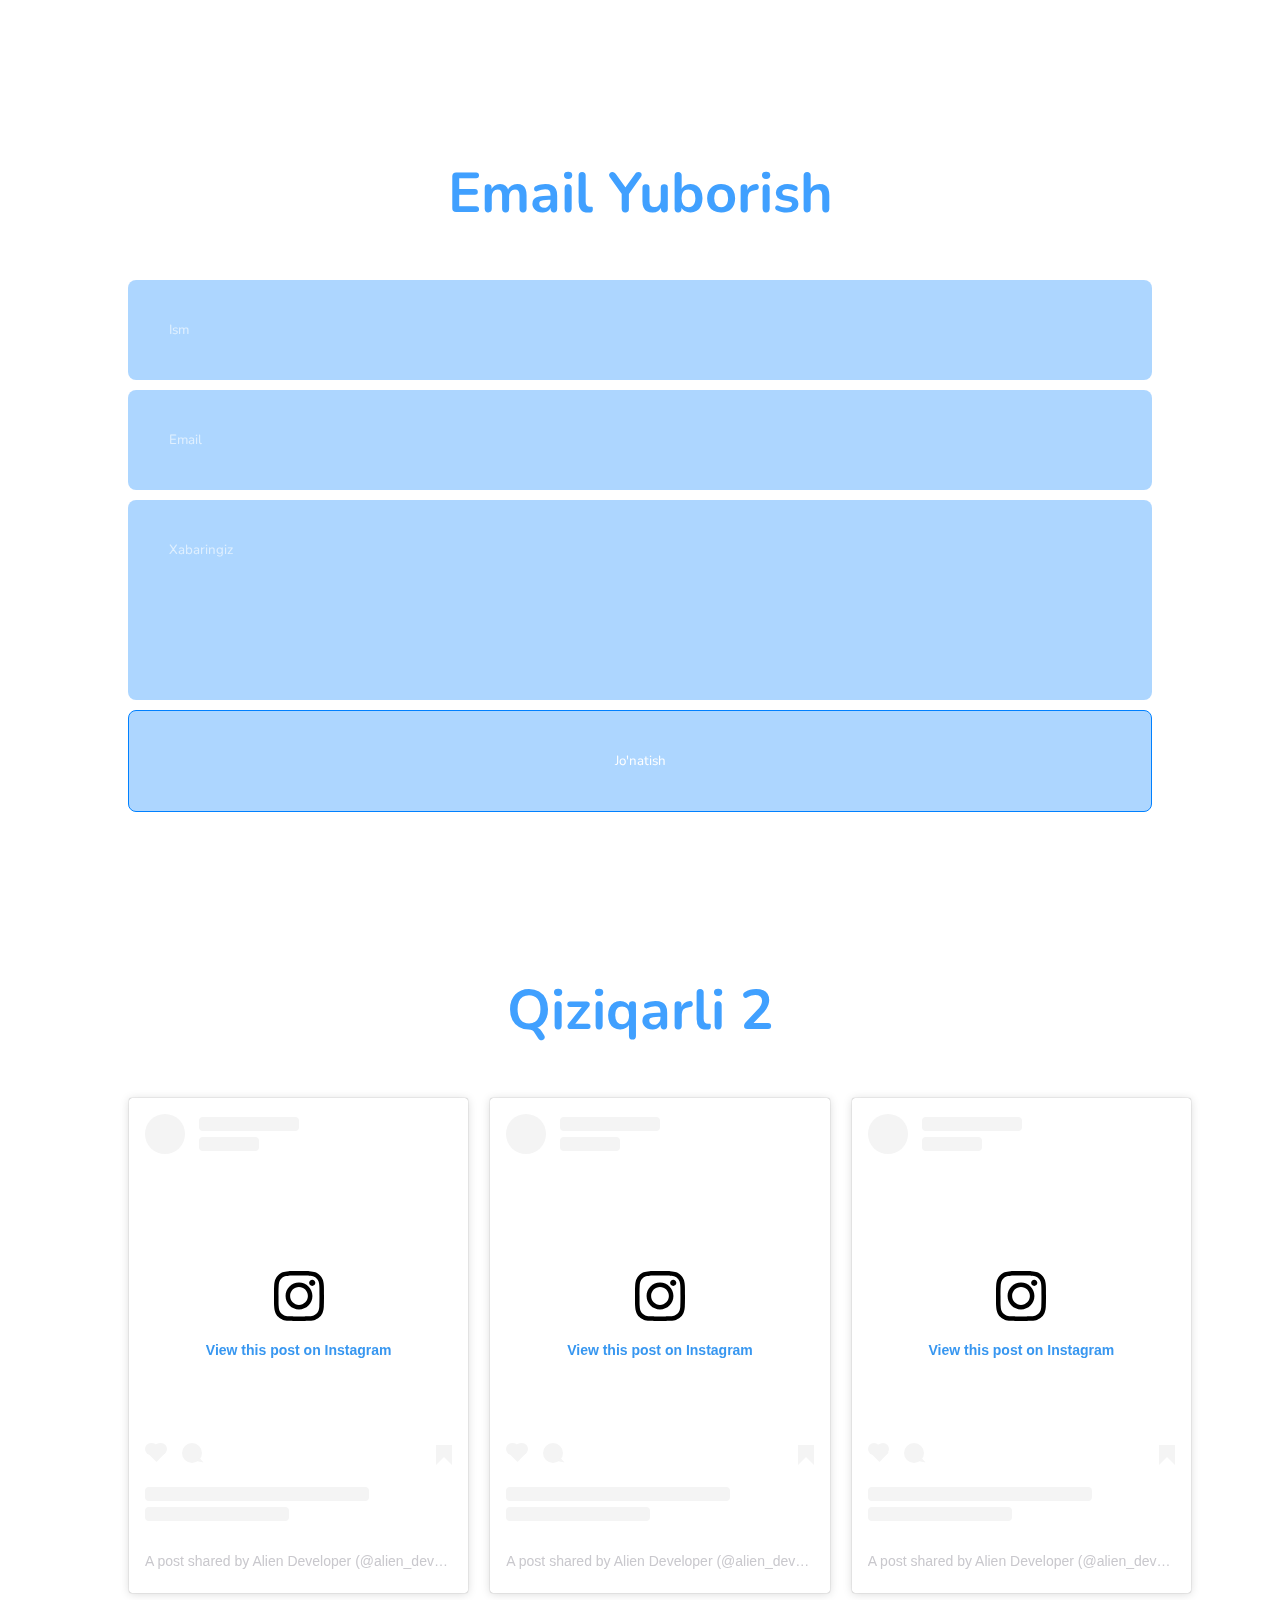
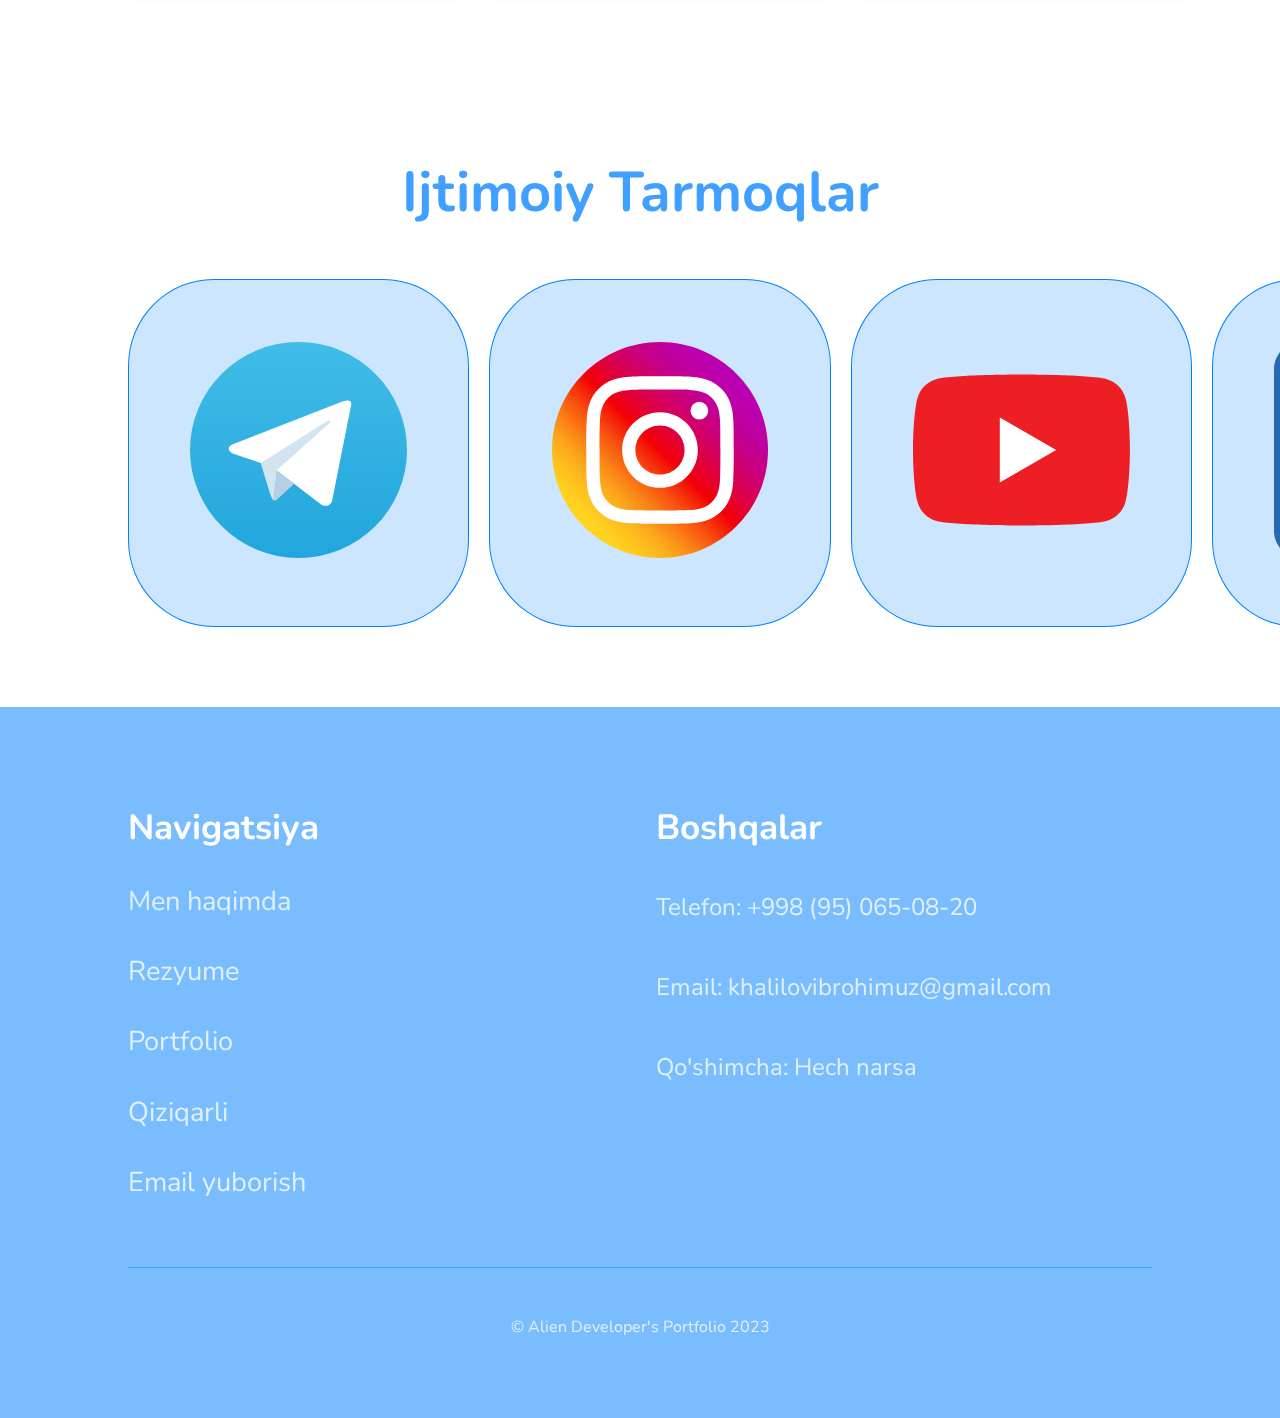
==== commit 8e19cf71: "modified index.html" ====
--- a/index.html
+++ b/index.html
@@ -1,124 +1,127 @@
 <!DOCTYPE html>
 <html lang="uz">
-    <head>
-
-        <meta charset="UTF-8">
-        <meta http-equiv="X-UA-Compatible" content="IE=edge">
-        <meta name="viewport" content="width=device-width, initial-scale=1.0">
-        
-        <title>Alien Developer's Portfolio</title>
-
-        <link rel="stylesheet" href="https://cdnjs.cloudflare.com/ajax/libs/font-awesome/5.15.4/css/all.min.css">
-        <link rel="stylesheet" href="https://unpkg.com/swiper/swiper-bundle.min.css" />
-        <link rel="stylesheet" href="source/style.css">
-    </head>
-
-    <body>
-
-        <header class="header">
-        
-            <a href="" class="logo">Khalilov Ibrohim</a>
-            
-            <nav class="navbar">
-                
-                <div id="close-navbar" class="fas fa-times"></div>
-                <a href="#about">Men haqimda</a>
-                <a href="#resume">Rezyume</a>
-                <a href="#portfolio">Portfolio</a>
-                <a href="#interesting">Qiziqarli</a>
-                <a href="#email">Email yuborish</a>
-            </nav>
-
-            <div class="icons">
-                <div id="menu-btn" class="fas fa-bars"></div>
-            </div>
-        </header>        
-
-        
-
-
-
-        <section id="about">
-            <h1 class="heading">Men haqimda</h1>
-
-            <h3> Hali ushbu qismga ishlov berilmaganligi uchun vaqtinchalik matnlar bilan to'ldirilgan</h3> 
-            <p># Salom yaxshi insonlar
-
-Ushbu ombor loyihalarim bilan tanishtirish uchun yaratilgan.
-Github Pages orqali yaratgan barcha dasturlaringizni chiroyli
-usulda namoyish qila olish imkoniga ega bo'lishingiz mumkin.
-Men esa buni o'zim sinab ko'rishga qaror qildim.
-Aytgancha ushbu sayt har safar yangi loyiha yaratilganida o'zgartiriladi,
-chunki yanggi loyihaga havola qoldirish kerak bo'ladida
-
-## Havola
-
-Agar siz loyihalarim qiziq bo'lsa, quyidagi havola orqali tanishib chiqishingiz mumkin 🔗
-
-[khalilovibrohimuz.github.io](https://khalilovibrohimuz.github.io/)
-</p>
-        </section>
-
-        <section id="resume">
-            <h1 class="heading">Rezyume</h1>
-
-            <h3> Hali ushbu qismga ishlov berilmaganligi uchun vaqtinchalik matnlar bilan to'ldirilgan</h3> 
-            <p># Salom yaxshi insonlar
-
-Ushbu ombor loyihalarim bilan tanishtirish uchun yaratilgan.
-Github Pages orqali yaratgan barcha dasturlaringizni chiroyli
-usulda namoyish qila olish imkoniga ega bo'lishingiz mumkin.
-Men esa buni o'zim sinab ko'rishga qaror qildim.
-Aytgancha ushbu sayt har safar yangi loyiha yaratilganida o'zgartiriladi,
-chunki yanggi loyihaga havola qoldirish kerak bo'ladida
-
-## Havola
-
-Agar siz loyihalarim qiziq bo'lsa, quyidagi havola orqali tanishib chiqishingiz mumkin 🔗
-
-[khalilovibrohimuz.github.io](https://khalilovibrohimuz.github.io/)
-</p>
-        </section>
-
-        <section id="portfolio">
-            <h1 class="heading">Portfolio</h1>
-
-            <h2>Android loyihalar</h2>
-
-            <a href="https://github.com/khalilovibrohimuz/GraphTestForAndroid">
-                <div class="project">
-                    <h3>Androidda piksellar manipulatsiyasi</h3>
-                    <h4>GraphTestForAndroid</h4>
-                    <p>Bu omborda men Android telefonlari uchun eng tez piksellarni manipulatsiya qiluvchi kutubxona va usulni aniqlash uchun tadqiqot o'tkazganman</p>
-                </div>
-            </a>
-
-
-            <h2>Python loyihalar</h2>
-
-            <a href="https://github.com/khalilovibrohimuz/GraphTestForPython">
-                <div class="project">
-                    <h3>GraphTestForPython</h3>
-                    <h4>Pythonda piksellar manipulatsiyasi</h4>
-                    <p>Bu omborda men python tilida eng tez piksellarni manipulatsiya qiluvchi kutubxona va usulni aniqlash uchun tadqiqot o'tkazganman</p>
-                </div>
-            </a>
-
-            <a href="https://github.com/khalilovibrohimuz/Snake">
-                <div class="project">
-                    <h3>Snake Game</h3>
-                    <h4>PyGame kutubxonasi orqali yaratilgan Snake o'yini</h4>
-                    <p>Bu omborda men o'zimni birinchi o'yinimni yaratganman, o'yin Nokiadagi mashxur snake game haqida</p>
-                </div>
-            </a>
-        </section>
-
-        <section id="interesting">
-            <h1 class="heading">Qiziqarli</h1>
-            <p> Azizlar bu yerda men yaratgan eng qiziqarli dastur bor </p>
-            <br>
-            <div class="interesting-project">
-                <pre class="brush:markdown">
+
+<head>
+
+    <meta charset="UTF-8">
+    <meta http-equiv="X-UA-Compatible" content="IE=edge">
+    <meta name="viewport" content="width=device-width, initial-scale=1.0">
+
+    <title>Alien Developer's Portfolio</title>
+
+    <link rel="stylesheet" href="https://cdnjs.cloudflare.com/ajax/libs/font-awesome/5.15.4/css/all.min.css">
+    <link rel="stylesheet" href="https://unpkg.com/swiper/swiper-bundle.min.css" />
+    <link rel="stylesheet" href="source/style.css">
+</head>
+
+<body>
+
+    <header class="header">
+
+        <a href="" class="logo">Khalilov Ibrohim</a>
+
+        <nav class="navbar">
+
+            <div id="close-navbar" class="fas fa-times"></div>
+            <a href="#about">Men haqimda</a>
+            <a href="#resume">Rezyume</a>
+            <a href="#portfolio">Portfolio</a>
+            <a href="#interesting">Qiziqarli</a>
+            <a href="#email">Email yuborish</a>
+        </nav>
+
+        <div class="icons">
+            <div id="menu-btn" class="fas fa-bars"></div>
+        </div>
+    </header>
+
+
+
+
+
+    <section id="about">
+        <h1 class="heading">Men haqimda</h1>
+
+        <h3> Hali ushbu qismga ishlov berilmaganligi uchun vaqtinchalik matnlar bilan to'ldirilgan</h3>
+        <p># Salom yaxshi insonlar
+
+            Ushbu ombor loyihalarim bilan tanishtirish uchun yaratilgan.
+            Github Pages orqali yaratgan barcha dasturlaringizni chiroyli
+            usulda namoyish qila olish imkoniga ega bo'lishingiz mumkin.
+            Men esa buni o'zim sinab ko'rishga qaror qildim.
+            Aytgancha ushbu sayt har safar yangi loyiha yaratilganida o'zgartiriladi,
+            chunki yanggi loyihaga havola qoldirish kerak bo'ladida
+
+            ## Havola
+
+            Agar siz loyihalarim qiziq bo'lsa, quyidagi havola orqali tanishib chiqishingiz mumkin 🔗
+
+            [khalilovibrohimuz.github.io](https://khalilovibrohimuz.github.io/)
+        </p>
+    </section>
+
+    <section id="resume">
+        <h1 class="heading">Rezyume</h1>
+
+        <h3> Hali ushbu qismga ishlov berilmaganligi uchun vaqtinchalik matnlar bilan to'ldirilgan</h3>
+        <p># Salom yaxshi insonlar
+
+            Ushbu ombor loyihalarim bilan tanishtirish uchun yaratilgan.
+            Github Pages orqali yaratgan barcha dasturlaringizni chiroyli
+            usulda namoyish qila olish imkoniga ega bo'lishingiz mumkin.
+            Men esa buni o'zim sinab ko'rishga qaror qildim.
+            Aytgancha ushbu sayt har safar yangi loyiha yaratilganida o'zgartiriladi,
+            chunki yanggi loyihaga havola qoldirish kerak bo'ladida
+
+            ## Havola
+
+            Agar siz loyihalarim qiziq bo'lsa, quyidagi havola orqali tanishib chiqishingiz mumkin 🔗
+
+            [khalilovibrohimuz.github.io](https://khalilovibrohimuz.github.io/)
+        </p>
+    </section>
+
+    <section id="portfolio">
+        <h1 class="heading">Portfolio</h1>
+
+        <h2>Android loyihalar</h2>
+
+        <a href="https://github.com/khalilovibrohimuz/GraphTestForAndroid">
+            <div class="project">
+                <h3>Androidda piksellar manipulatsiyasi</h3>
+                <h4>GraphTestForAndroid</h4>
+                <p>Bu omborda men Android telefonlari uchun eng tez piksellarni manipulatsiya qiluvchi kutubxona va
+                    usulni aniqlash uchun tadqiqot o'tkazganman</p>
+            </div>
+        </a>
+
+
+        <h2>Python loyihalar</h2>
+
+        <a href="https://github.com/khalilovibrohimuz/GraphTestForPython">
+            <div class="project">
+                <h3>GraphTestForPython</h3>
+                <h4>Pythonda piksellar manipulatsiyasi</h4>
+                <p>Bu omborda men python tilida eng tez piksellarni manipulatsiya qiluvchi kutubxona va usulni aniqlash
+                    uchun tadqiqot o'tkazganman</p>
+            </div>
+        </a>
+
+        <a href="https://github.com/khalilovibrohimuz/Snake">
+            <div class="project">
+                <h3>Snake Game</h3>
+                <h4>PyGame kutubxonasi orqali yaratilgan Snake o'yini</h4>
+                <p>Bu omborda men o'zimni birinchi o'yinimni yaratganman, o'yin Nokiadagi mashxur snake game haqida</p>
+            </div>
+        </a>
+    </section>
+
+    <section id="interesting">
+        <h1 class="heading">Qiziqarli</h1>
+        <p> Azizlar bu yerda men yaratgan eng qiziqarli dastur bor </p>
+        <br>
+        <div class="interesting-project">
+            <pre class="brush:markdown">
 ## CharArt bilan hosil qilingan rasm 🖼️
 
 ```
@@ -177,118 +180,420 @@
 ```
                 </pre>
 
-                <br>
-                <h3> Dasturga havola </h3>
-                <p> Kechirasiz hali dastur githubga chiqarilmagan :(</p>
-            </div>
-        </section>
-
-        <section id="email">
-            <h1 class="heading">Email yuborish</h1>
-            <form id="contact-form">
-                <input type="text" placeholder="Ism" required>
-                <input type="email" placeholder="Email" required>
-                <textarea placeholder="Xabaringiz" required></textarea>
-                <button type="submit">Jo'natish</button>
-            </form>
-        </section>
-
-        
-
-        <section id="social">
-
-            <h1 class="heading">Ijtimoiy tarmoqlar</h1>
-            
-            <div class="swiper-container">
-              
-                <div class="swiper-wrapper">
-                    
-                    <div class="swiper-slide">
-                        <div class="slide-card">
-                            <a href="https://www.t.me/khalilov_ibrohim_uz/">
-                                <img src="source/picture/telegram.svg" alt="Telegram">
+            <br>
+            <h3> Dasturga havola </h3>
+            <p> Kechirasiz hali dastur githubga chiqarilmagan :(</p>
+        </div>
+    </section>
+
+    <section id="email">
+        <h1 class="heading">Email yuborish</h1>
+        <form id="contact-form">
+            <input type="text" placeholder="Ism" required>
+            <input type="email" placeholder="Email" required>
+            <textarea placeholder="Xabaringiz" required></textarea>
+            <button type="submit">Jo'natish</button>
+        </form>
+    </section>
+
+    <section id="social">
+
+        <h1 class="heading">Qiziqarli 2</h1>
+
+        <div class="swiper-container">
+
+            <div class="swiper-wrapper">
+
+                <div class="swiper-slide">
+                    <blockquote class="instagram-media" data-instgrm-captioned
+                        data-instgrm-permalink="https://www.instagram.com/reel/CvpYLepoOzF/?utm_source=ig_embed&amp;utm_campaign=loading"
+                        data-instgrm-version="14"
+                        style=" background:#FFF; border:0; border-radius:3px; box-shadow:0 0 1px 0 rgba(0,0,0,0.5),0 1px 10px 0 rgba(0,0,0,0.15); margin: 1px; max-width:540px; min-width:326px; padding:0; width:99.375%; width:-webkit-calc(100% - 2px); width:calc(100% - 2px);">
+                        <div style="padding:16px;"> <a
+                                href="https://www.instagram.com/reel/CvpYLepoOzF/?utm_source=ig_embed&amp;utm_campaign=loading"
+                                style=" background:#FFFFFF; line-height:0; padding:0 0; text-align:center; text-decoration:none; width:100%;"
+                                target="_blank">
+                                <div style=" display: flex; flex-direction: row; align-items: center;">
+                                    <div
+                                        style="background-color: #F4F4F4; border-radius: 50%; flex-grow: 0; height: 40px; margin-right: 14px; width: 40px;">
+                                    </div>
+                                    <div
+                                        style="display: flex; flex-direction: column; flex-grow: 1; justify-content: center;">
+                                        <div
+                                            style=" background-color: #F4F4F4; border-radius: 4px; flex-grow: 0; height: 14px; margin-bottom: 6px; width: 100px;">
+                                        </div>
+                                        <div
+                                            style=" background-color: #F4F4F4; border-radius: 4px; flex-grow: 0; height: 14px; width: 60px;">
+                                        </div>
+                                    </div>
+                                </div>
+                                <div style="padding: 19% 0;"></div>
+                                <div style="display:block; height:50px; margin:0 auto 12px; width:50px;"><svg
+                                        width="50px" height="50px" viewBox="0 0 60 60" version="1.1"
+                                        xmlns="https://www.w3.org/2000/svg" xmlns:xlink="https://www.w3.org/1999/xlink">
+                                        <g stroke="none" stroke-width="1" fill="none" fill-rule="evenodd">
+                                            <g transform="translate(-511.000000, -20.000000)" fill="#000000">
+                                                <g>
+                                                    <path
+                                                        d="M556.869,30.41 C554.814,30.41 553.148,32.076 553.148,34.131 C553.148,36.186 554.814,37.852 556.869,37.852 C558.924,37.852 560.59,36.186 560.59,34.131 C560.59,32.076 558.924,30.41 556.869,30.41 M541,60.657 C535.114,60.657 530.342,55.887 530.342,50 C530.342,44.114 535.114,39.342 541,39.342 C546.887,39.342 551.658,44.114 551.658,50 C551.658,55.887 546.887,60.657 541,60.657 M541,33.886 C532.1,33.886 524.886,41.1 524.886,50 C524.886,58.899 532.1,66.113 541,66.113 C549.9,66.113 557.115,58.899 557.115,50 C557.115,41.1 549.9,33.886 541,33.886 M565.378,62.101 C565.244,65.022 564.756,66.606 564.346,67.663 C563.803,69.06 563.154,70.057 562.106,71.106 C561.058,72.155 560.06,72.803 558.662,73.347 C557.607,73.757 556.021,74.244 553.102,74.378 C549.944,74.521 548.997,74.552 541,74.552 C533.003,74.552 532.056,74.521 528.898,74.378 C525.979,74.244 524.393,73.757 523.338,73.347 C521.94,72.803 520.942,72.155 519.894,71.106 C518.846,70.057 518.197,69.06 517.654,67.663 C517.244,66.606 516.755,65.022 516.623,62.101 C516.479,58.943 516.448,57.996 516.448,50 C516.448,42.003 516.479,41.056 516.623,37.899 C516.755,34.978 517.244,33.391 517.654,32.338 C518.197,30.938 518.846,29.942 519.894,28.894 C520.942,27.846 521.94,27.196 523.338,26.654 C524.393,26.244 525.979,25.756 528.898,25.623 C532.057,25.479 533.004,25.448 541,25.448 C548.997,25.448 549.943,25.479 553.102,25.623 C556.021,25.756 557.607,26.244 558.662,26.654 C560.06,27.196 561.058,27.846 562.106,28.894 C563.154,29.942 563.803,30.938 564.346,32.338 C564.756,33.391 565.244,34.978 565.378,37.899 C565.522,41.056 565.552,42.003 565.552,50 C565.552,57.996 565.522,58.943 565.378,62.101 M570.82,37.631 C570.674,34.438 570.167,32.258 569.425,30.349 C568.659,28.377 567.633,26.702 565.965,25.035 C564.297,23.368 562.623,22.342 560.652,21.575 C558.743,20.834 556.562,20.326 553.369,20.18 C550.169,20.033 549.148,20 541,20 C532.853,20 531.831,20.033 528.631,20.18 C525.438,20.326 523.257,20.834 521.349,21.575 C519.376,22.342 517.703,23.368 516.035,25.035 C514.368,26.702 513.342,28.377 512.574,30.349 C511.834,32.258 511.326,34.438 511.181,37.631 C511.035,40.831 511,41.851 511,50 C511,58.147 511.035,59.17 511.181,62.369 C511.326,65.562 511.834,67.743 512.574,69.651 C513.342,71.625 514.368,73.296 516.035,74.965 C517.703,76.634 519.376,77.658 521.349,78.425 C523.257,79.167 525.438,79.673 528.631,79.82 C531.831,79.965 532.853,80.001 541,80.001 C549.148,80.001 550.169,79.965 553.369,79.82 C556.562,79.673 558.743,79.167 560.652,78.425 C562.623,77.658 564.297,76.634 565.965,74.965 C567.633,73.296 568.659,71.625 569.425,69.651 C570.167,67.743 570.674,65.562 570.82,62.369 C570.966,59.17 571,58.147 571,50 C571,41.851 570.966,40.831 570.82,37.631">
+                                                    </path>
+                                                </g>
+                                            </g>
+                                        </g>
+                                    </svg></div>
+                                <div style="padding-top: 8px;">
+                                    <div
+                                        style=" color:#3897f0; font-family:Arial,sans-serif; font-size:14px; font-style:normal; font-weight:550; line-height:18px;">
+                                        View this post on Instagram</div>
+                                </div>
+                                <div style="padding: 12.5% 0;"></div>
+                                <div
+                                    style="display: flex; flex-direction: row; margin-bottom: 14px; align-items: center;">
+                                    <div>
+                                        <div
+                                            style="background-color: #F4F4F4; border-radius: 50%; height: 12.5px; width: 12.5px; transform: translateX(0px) translateY(7px);">
+                                        </div>
+                                        <div
+                                            style="background-color: #F4F4F4; height: 12.5px; transform: rotate(-45deg) translateX(3px) translateY(1px); width: 12.5px; flex-grow: 0; margin-right: 14px; margin-left: 2px;">
+                                        </div>
+                                        <div
+                                            style="background-color: #F4F4F4; border-radius: 50%; height: 12.5px; width: 12.5px; transform: translateX(9px) translateY(-18px);">
+                                        </div>
+                                    </div>
+                                    <div style="margin-left: 8px;">
+                                        <div
+                                            style=" background-color: #F4F4F4; border-radius: 50%; flex-grow: 0; height: 20px; width: 20px;">
+                                        </div>
+                                        <div
+                                            style=" width: 0; height: 0; border-top: 2px solid transparent; border-left: 6px solid #f4f4f4; border-bottom: 2px solid transparent; transform: translateX(16px) translateY(-4px) rotate(30deg)">
+                                        </div>
+                                    </div>
+                                    <div style="margin-left: auto;">
+                                        <div
+                                            style=" width: 0px; border-top: 8px solid #F4F4F4; border-right: 8px solid transparent; transform: translateY(16px);">
+                                        </div>
+                                        <div
+                                            style=" background-color: #F4F4F4; flex-grow: 0; height: 12px; width: 16px; transform: translateY(-4px);">
+                                        </div>
+                                        <div
+                                            style=" width: 0; height: 0; border-top: 8px solid #F4F4F4; border-left: 8px solid transparent; transform: translateY(-4px) translateX(8px);">
+                                        </div>
+                                    </div>
+                                </div>
+                                <div
+                                    style="display: flex; flex-direction: column; flex-grow: 1; justify-content: center; margin-bottom: 24px;">
+                                    <div
+                                        style=" background-color: #F4F4F4; border-radius: 4px; flex-grow: 0; height: 14px; margin-bottom: 6px; width: 224px;">
+                                    </div>
+                                    <div
+                                        style=" background-color: #F4F4F4; border-radius: 4px; flex-grow: 0; height: 14px; width: 144px;">
+                                    </div>
+                                </div>
                             </a>
+                            <p
+                                style=" color:#c9c8cd; font-family:Arial,sans-serif; font-size:14px; line-height:17px; margin-bottom:0; margin-top:8px; overflow:hidden; padding:8px 0 7px; text-align:center; text-overflow:ellipsis; white-space:nowrap;">
+                                <a href="https://www.instagram.com/reel/CvpYLepoOzF/?utm_source=ig_embed&amp;utm_campaign=loading"
+                                    style=" color:#c9c8cd; font-family:Arial,sans-serif; font-size:14px; font-style:normal; font-weight:normal; line-height:17px; text-decoration:none;"
+                                    target="_blank">A post shared by Alien Developer (@alien_dev_uz)</a></p>
                         </div>
+                    </blockquote>
+                    <script async src="//www.instagram.com/embed.js"></script>
+                </div>
+
+                <div class="swiper-slide">
+                    <blockquote class="instagram-media" data-instgrm-captioned
+                        data-instgrm-permalink="https://www.instagram.com/reel/CvsIcmtNFBY/?utm_source=ig_embed&amp;utm_campaign=loading"
+                        data-instgrm-version="14"
+                        style=" background:#FFF; border:0; border-radius:3px; box-shadow:0 0 1px 0 rgba(0,0,0,0.5),0 1px 10px 0 rgba(0,0,0,0.15); margin: 1px; max-width:540px; min-width:326px; padding:0; width:99.375%; width:-webkit-calc(100% - 2px); width:calc(100% - 2px);">
+                        <div style="padding:16px;"> <a
+                                href="https://www.instagram.com/reel/CvsIcmtNFBY/?utm_source=ig_embed&amp;utm_campaign=loading"
+                                style=" background:#FFFFFF; line-height:0; padding:0 0; text-align:center; text-decoration:none; width:100%;"
+                                target="_blank">
+                                <div style=" display: flex; flex-direction: row; align-items: center;">
+                                    <div
+                                        style="background-color: #F4F4F4; border-radius: 50%; flex-grow: 0; height: 40px; margin-right: 14px; width: 40px;">
+                                    </div>
+                                    <div
+                                        style="display: flex; flex-direction: column; flex-grow: 1; justify-content: center;">
+                                        <div
+                                            style=" background-color: #F4F4F4; border-radius: 4px; flex-grow: 0; height: 14px; margin-bottom: 6px; width: 100px;">
+                                        </div>
+                                        <div
+                                            style=" background-color: #F4F4F4; border-radius: 4px; flex-grow: 0; height: 14px; width: 60px;">
+                                        </div>
+                                    </div>
+                                </div>
+                                <div style="padding: 19% 0;"></div>
+                                <div style="display:block; height:50px; margin:0 auto 12px; width:50px;"><svg
+                                        width="50px" height="50px" viewBox="0 0 60 60" version="1.1"
+                                        xmlns="https://www.w3.org/2000/svg" xmlns:xlink="https://www.w3.org/1999/xlink">
+                                        <g stroke="none" stroke-width="1" fill="none" fill-rule="evenodd">
+                                            <g transform="translate(-511.000000, -20.000000)" fill="#000000">
+                                                <g>
+                                                    <path
+                                                        d="M556.869,30.41 C554.814,30.41 553.148,32.076 553.148,34.131 C553.148,36.186 554.814,37.852 556.869,37.852 C558.924,37.852 560.59,36.186 560.59,34.131 C560.59,32.076 558.924,30.41 556.869,30.41 M541,60.657 C535.114,60.657 530.342,55.887 530.342,50 C530.342,44.114 535.114,39.342 541,39.342 C546.887,39.342 551.658,44.114 551.658,50 C551.658,55.887 546.887,60.657 541,60.657 M541,33.886 C532.1,33.886 524.886,41.1 524.886,50 C524.886,58.899 532.1,66.113 541,66.113 C549.9,66.113 557.115,58.899 557.115,50 C557.115,41.1 549.9,33.886 541,33.886 M565.378,62.101 C565.244,65.022 564.756,66.606 564.346,67.663 C563.803,69.06 563.154,70.057 562.106,71.106 C561.058,72.155 560.06,72.803 558.662,73.347 C557.607,73.757 556.021,74.244 553.102,74.378 C549.944,74.521 548.997,74.552 541,74.552 C533.003,74.552 532.056,74.521 528.898,74.378 C525.979,74.244 524.393,73.757 523.338,73.347 C521.94,72.803 520.942,72.155 519.894,71.106 C518.846,70.057 518.197,69.06 517.654,67.663 C517.244,66.606 516.755,65.022 516.623,62.101 C516.479,58.943 516.448,57.996 516.448,50 C516.448,42.003 516.479,41.056 516.623,37.899 C516.755,34.978 517.244,33.391 517.654,32.338 C518.197,30.938 518.846,29.942 519.894,28.894 C520.942,27.846 521.94,27.196 523.338,26.654 C524.393,26.244 525.979,25.756 528.898,25.623 C532.057,25.479 533.004,25.448 541,25.448 C548.997,25.448 549.943,25.479 553.102,25.623 C556.021,25.756 557.607,26.244 558.662,26.654 C560.06,27.196 561.058,27.846 562.106,28.894 C563.154,29.942 563.803,30.938 564.346,32.338 C564.756,33.391 565.244,34.978 565.378,37.899 C565.522,41.056 565.552,42.003 565.552,50 C565.552,57.996 565.522,58.943 565.378,62.101 M570.82,37.631 C570.674,34.438 570.167,32.258 569.425,30.349 C568.659,28.377 567.633,26.702 565.965,25.035 C564.297,23.368 562.623,22.342 560.652,21.575 C558.743,20.834 556.562,20.326 553.369,20.18 C550.169,20.033 549.148,20 541,20 C532.853,20 531.831,20.033 528.631,20.18 C525.438,20.326 523.257,20.834 521.349,21.575 C519.376,22.342 517.703,23.368 516.035,25.035 C514.368,26.702 513.342,28.377 512.574,30.349 C511.834,32.258 511.326,34.438 511.181,37.631 C511.035,40.831 511,41.851 511,50 C511,58.147 511.035,59.17 511.181,62.369 C511.326,65.562 511.834,67.743 512.574,69.651 C513.342,71.625 514.368,73.296 516.035,74.965 C517.703,76.634 519.376,77.658 521.349,78.425 C523.257,79.167 525.438,79.673 528.631,79.82 C531.831,79.965 532.853,80.001 541,80.001 C549.148,80.001 550.169,79.965 553.369,79.82 C556.562,79.673 558.743,79.167 560.652,78.425 C562.623,77.658 564.297,76.634 565.965,74.965 C567.633,73.296 568.659,71.625 569.425,69.651 C570.167,67.743 570.674,65.562 570.82,62.369 C570.966,59.17 571,58.147 571,50 C571,41.851 570.966,40.831 570.82,37.631">
+                                                    </path>
+                                                </g>
+                                            </g>
+                                        </g>
+                                    </svg></div>
+                                <div style="padding-top: 8px;">
+                                    <div
+                                        style=" color:#3897f0; font-family:Arial,sans-serif; font-size:14px; font-style:normal; font-weight:550; line-height:18px;">
+                                        View this post on Instagram</div>
+                                </div>
+                                <div style="padding: 12.5% 0;"></div>
+                                <div
+                                    style="display: flex; flex-direction: row; margin-bottom: 14px; align-items: center;">
+                                    <div>
+                                        <div
+                                            style="background-color: #F4F4F4; border-radius: 50%; height: 12.5px; width: 12.5px; transform: translateX(0px) translateY(7px);">
+                                        </div>
+                                        <div
+                                            style="background-color: #F4F4F4; height: 12.5px; transform: rotate(-45deg) translateX(3px) translateY(1px); width: 12.5px; flex-grow: 0; margin-right: 14px; margin-left: 2px;">
+                                        </div>
+                                        <div
+                                            style="background-color: #F4F4F4; border-radius: 50%; height: 12.5px; width: 12.5px; transform: translateX(9px) translateY(-18px);">
+                                        </div>
+                                    </div>
+                                    <div style="margin-left: 8px;">
+                                        <div
+                                            style=" background-color: #F4F4F4; border-radius: 50%; flex-grow: 0; height: 20px; width: 20px;">
+                                        </div>
+                                        <div
+                                            style=" width: 0; height: 0; border-top: 2px solid transparent; border-left: 6px solid #f4f4f4; border-bottom: 2px solid transparent; transform: translateX(16px) translateY(-4px) rotate(30deg)">
+                                        </div>
+                                    </div>
+                                    <div style="margin-left: auto;">
+                                        <div
+                                            style=" width: 0px; border-top: 8px solid #F4F4F4; border-right: 8px solid transparent; transform: translateY(16px);">
+                                        </div>
+                                        <div
+                                            style=" background-color: #F4F4F4; flex-grow: 0; height: 12px; width: 16px; transform: translateY(-4px);">
+                                        </div>
+                                        <div
+                                            style=" width: 0; height: 0; border-top: 8px solid #F4F4F4; border-left: 8px solid transparent; transform: translateY(-4px) translateX(8px);">
+                                        </div>
+                                    </div>
+                                </div>
+                                <div
+                                    style="display: flex; flex-direction: column; flex-grow: 1; justify-content: center; margin-bottom: 24px;">
+                                    <div
+                                        style=" background-color: #F4F4F4; border-radius: 4px; flex-grow: 0; height: 14px; margin-bottom: 6px; width: 224px;">
+                                    </div>
+                                    <div
+                                        style=" background-color: #F4F4F4; border-radius: 4px; flex-grow: 0; height: 14px; width: 144px;">
+                                    </div>
+                                </div>
+                            </a>
+                            <p
+                                style=" color:#c9c8cd; font-family:Arial,sans-serif; font-size:14px; line-height:17px; margin-bottom:0; margin-top:8px; overflow:hidden; padding:8px 0 7px; text-align:center; text-overflow:ellipsis; white-space:nowrap;">
+                                <a href="https://www.instagram.com/reel/CvsIcmtNFBY/?utm_source=ig_embed&amp;utm_campaign=loading"
+                                    style=" color:#c9c8cd; font-family:Arial,sans-serif; font-size:14px; font-style:normal; font-weight:normal; line-height:17px; text-decoration:none;"
+                                    target="_blank">A post shared by Alien Developer (@alien_dev_uz)</a></p>
+                        </div>
+                    </blockquote>
+                    <script async src="//www.instagram.com/embed.js"></script>
+                </div>
+
+                <div class="swiper-slide">
+                    <blockquote class="instagram-media" data-instgrm-captioned
+                        data-instgrm-permalink="https://www.instagram.com/reel/Cvxsw5Otpg6/?utm_source=ig_embed&amp;utm_campaign=loading"
+                        data-instgrm-version="14"
+                        style=" background:#FFF; border:0; border-radius:3px; box-shadow:0 0 1px 0 rgba(0,0,0,0.5),0 1px 10px 0 rgba(0,0,0,0.15); margin: 1px; max-width:540px; min-width:326px; padding:0; width:99.375%; width:-webkit-calc(100% - 2px); width:calc(100% - 2px);">
+                        <div style="padding:16px;"> <a
+                                href="https://www.instagram.com/reel/Cvxsw5Otpg6/?utm_source=ig_embed&amp;utm_campaign=loading"
+                                style=" background:#FFFFFF; line-height:0; padding:0 0; text-align:center; text-decoration:none; width:100%;"
+                                target="_blank">
+                                <div style=" display: flex; flex-direction: row; align-items: center;">
+                                    <div
+                                        style="background-color: #F4F4F4; border-radius: 50%; flex-grow: 0; height: 40px; margin-right: 14px; width: 40px;">
+                                    </div>
+                                    <div
+                                        style="display: flex; flex-direction: column; flex-grow: 1; justify-content: center;">
+                                        <div
+                                            style=" background-color: #F4F4F4; border-radius: 4px; flex-grow: 0; height: 14px; margin-bottom: 6px; width: 100px;">
+                                        </div>
+                                        <div
+                                            style=" background-color: #F4F4F4; border-radius: 4px; flex-grow: 0; height: 14px; width: 60px;">
+                                        </div>
+                                    </div>
+                                </div>
+                                <div style="padding: 19% 0;"></div>
+                                <div style="display:block; height:50px; margin:0 auto 12px; width:50px;"><svg
+                                        width="50px" height="50px" viewBox="0 0 60 60" version="1.1"
+                                        xmlns="https://www.w3.org/2000/svg" xmlns:xlink="https://www.w3.org/1999/xlink">
+                                        <g stroke="none" stroke-width="1" fill="none" fill-rule="evenodd">
+                                            <g transform="translate(-511.000000, -20.000000)" fill="#000000">
+                                                <g>
+                                                    <path
+                                                        d="M556.869,30.41 C554.814,30.41 553.148,32.076 553.148,34.131 C553.148,36.186 554.814,37.852 556.869,37.852 C558.924,37.852 560.59,36.186 560.59,34.131 C560.59,32.076 558.924,30.41 556.869,30.41 M541,60.657 C535.114,60.657 530.342,55.887 530.342,50 C530.342,44.114 535.114,39.342 541,39.342 C546.887,39.342 551.658,44.114 551.658,50 C551.658,55.887 546.887,60.657 541,60.657 M541,33.886 C532.1,33.886 524.886,41.1 524.886,50 C524.886,58.899 532.1,66.113 541,66.113 C549.9,66.113 557.115,58.899 557.115,50 C557.115,41.1 549.9,33.886 541,33.886 M565.378,62.101 C565.244,65.022 564.756,66.606 564.346,67.663 C563.803,69.06 563.154,70.057 562.106,71.106 C561.058,72.155 560.06,72.803 558.662,73.347 C557.607,73.757 556.021,74.244 553.102,74.378 C549.944,74.521 548.997,74.552 541,74.552 C533.003,74.552 532.056,74.521 528.898,74.378 C525.979,74.244 524.393,73.757 523.338,73.347 C521.94,72.803 520.942,72.155 519.894,71.106 C518.846,70.057 518.197,69.06 517.654,67.663 C517.244,66.606 516.755,65.022 516.623,62.101 C516.479,58.943 516.448,57.996 516.448,50 C516.448,42.003 516.479,41.056 516.623,37.899 C516.755,34.978 517.244,33.391 517.654,32.338 C518.197,30.938 518.846,29.942 519.894,28.894 C520.942,27.846 521.94,27.196 523.338,26.654 C524.393,26.244 525.979,25.756 528.898,25.623 C532.057,25.479 533.004,25.448 541,25.448 C548.997,25.448 549.943,25.479 553.102,25.623 C556.021,25.756 557.607,26.244 558.662,26.654 C560.06,27.196 561.058,27.846 562.106,28.894 C563.154,29.942 563.803,30.938 564.346,32.338 C564.756,33.391 565.244,34.978 565.378,37.899 C565.522,41.056 565.552,42.003 565.552,50 C565.552,57.996 565.522,58.943 565.378,62.101 M570.82,37.631 C570.674,34.438 570.167,32.258 569.425,30.349 C568.659,28.377 567.633,26.702 565.965,25.035 C564.297,23.368 562.623,22.342 560.652,21.575 C558.743,20.834 556.562,20.326 553.369,20.18 C550.169,20.033 549.148,20 541,20 C532.853,20 531.831,20.033 528.631,20.18 C525.438,20.326 523.257,20.834 521.349,21.575 C519.376,22.342 517.703,23.368 516.035,25.035 C514.368,26.702 513.342,28.377 512.574,30.349 C511.834,32.258 511.326,34.438 511.181,37.631 C511.035,40.831 511,41.851 511,50 C511,58.147 511.035,59.17 511.181,62.369 C511.326,65.562 511.834,67.743 512.574,69.651 C513.342,71.625 514.368,73.296 516.035,74.965 C517.703,76.634 519.376,77.658 521.349,78.425 C523.257,79.167 525.438,79.673 528.631,79.82 C531.831,79.965 532.853,80.001 541,80.001 C549.148,80.001 550.169,79.965 553.369,79.82 C556.562,79.673 558.743,79.167 560.652,78.425 C562.623,77.658 564.297,76.634 565.965,74.965 C567.633,73.296 568.659,71.625 569.425,69.651 C570.167,67.743 570.674,65.562 570.82,62.369 C570.966,59.17 571,58.147 571,50 C571,41.851 570.966,40.831 570.82,37.631">
+                                                    </path>
+                                                </g>
+                                            </g>
+                                        </g>
+                                    </svg></div>
+                                <div style="padding-top: 8px;">
+                                    <div
+                                        style=" color:#3897f0; font-family:Arial,sans-serif; font-size:14px; font-style:normal; font-weight:550; line-height:18px;">
+                                        View this post on Instagram</div>
+                                </div>
+                                <div style="padding: 12.5% 0;"></div>
+                                <div
+                                    style="display: flex; flex-direction: row; margin-bottom: 14px; align-items: center;">
+                                    <div>
+                                        <div
+                                            style="background-color: #F4F4F4; border-radius: 50%; height: 12.5px; width: 12.5px; transform: translateX(0px) translateY(7px);">
+                                        </div>
+                                        <div
+                                            style="background-color: #F4F4F4; height: 12.5px; transform: rotate(-45deg) translateX(3px) translateY(1px); width: 12.5px; flex-grow: 0; margin-right: 14px; margin-left: 2px;">
+                                        </div>
+                                        <div
+                                            style="background-color: #F4F4F4; border-radius: 50%; height: 12.5px; width: 12.5px; transform: translateX(9px) translateY(-18px);">
+                                        </div>
+                                    </div>
+                                    <div style="margin-left: 8px;">
+                                        <div
+                                            style=" background-color: #F4F4F4; border-radius: 50%; flex-grow: 0; height: 20px; width: 20px;">
+                                        </div>
+                                        <div
+                                            style=" width: 0; height: 0; border-top: 2px solid transparent; border-left: 6px solid #f4f4f4; border-bottom: 2px solid transparent; transform: translateX(16px) translateY(-4px) rotate(30deg)">
+                                        </div>
+                                    </div>
+                                    <div style="margin-left: auto;">
+                                        <div
+                                            style=" width: 0px; border-top: 8px solid #F4F4F4; border-right: 8px solid transparent; transform: translateY(16px);">
+                                        </div>
+                                        <div
+                                            style=" background-color: #F4F4F4; flex-grow: 0; height: 12px; width: 16px; transform: translateY(-4px);">
+                                        </div>
+                                        <div
+                                            style=" width: 0; height: 0; border-top: 8px solid #F4F4F4; border-left: 8px solid transparent; transform: translateY(-4px) translateX(8px);">
+                                        </div>
+                                    </div>
+                                </div>
+                                <div
+                                    style="display: flex; flex-direction: column; flex-grow: 1; justify-content: center; margin-bottom: 24px;">
+                                    <div
+                                        style=" background-color: #F4F4F4; border-radius: 4px; flex-grow: 0; height: 14px; margin-bottom: 6px; width: 224px;">
+                                    </div>
+                                    <div
+                                        style=" background-color: #F4F4F4; border-radius: 4px; flex-grow: 0; height: 14px; width: 144px;">
+                                    </div>
+                                </div>
+                            </a>
+                            <p
+                                style=" color:#c9c8cd; font-family:Arial,sans-serif; font-size:14px; line-height:17px; margin-bottom:0; margin-top:8px; overflow:hidden; padding:8px 0 7px; text-align:center; text-overflow:ellipsis; white-space:nowrap;">
+                                <a href="https://www.instagram.com/reel/Cvxsw5Otpg6/?utm_source=ig_embed&amp;utm_campaign=loading"
+                                    style=" color:#c9c8cd; font-family:Arial,sans-serif; font-size:14px; font-style:normal; font-weight:normal; line-height:17px; text-decoration:none;"
+                                    target="_blank">A post shared by Alien Developer (@alien_dev_uz)</a></p>
+                        </div>
+                    </blockquote>
+                    <script async src="//www.instagram.com/embed.js"></script>
+                </div>
+
+                <div class="swiper-slide"></div>
+            </div>
+        </div>
+    </section>
+
+
+    <section id="social">
+
+        <h1 class="heading">Ijtimoiy tarmoqlar</h1>
+
+        <div class="swiper-container">
+
+            <div class="swiper-wrapper">
+
+                <div class="swiper-slide">
+                    <div class="slide-card">
+                        <a href="https://www.t.me/khalilov_ibrohim_uz/">
+                            <img src="source/picture/telegram.svg" alt="Telegram">
+                        </a>
                     </div>
-                    
-                    <div class="swiper-slide">
-                        <div class="slide-card">
-                            <a href="https://www.instagram.com/khalilov_ibrohim_uz/">
-                                <img src="source/picture/instagram.svg" alt="Instagram">
-                            </a>
-                        </div>
+                </div>
+
+                <div class="swiper-slide">
+                    <div class="slide-card">
+                        <a href="https://www.instagram.com/khalilov_ibrohim_uz/">
+                            <img src="source/picture/instagram.svg" alt="Instagram">
+                        </a>
                     </div>
-                
-                    <div class="swiper-slide">
-                        <div class="slide-card">
-                            <a href="https://www.youtube.com/@alien_dev_uz/">
-                                <img src="source/picture/youtube.svg" alt="YouTube">
-                            </a>
-                        </div>
+                </div>
+
+                <div class="swiper-slide">
+                    <div class="slide-card">
+                        <a href="https://www.youtube.com/@alien_dev_uz/">
+                            <img src="source/picture/youtube.svg" alt="YouTube">
+                        </a>
                     </div>
-                
-                    <div class="swiper-slide">
-                        <div class="slide-card">
-                            <a href="https://www.linkedin.com/in/khalilovibrohimuz/">
-                                <img src="source/picture/linkedin.svg" alt="LinkedIn">            
-                            </a>
-                        </div>
+                </div>
+
+                <div class="swiper-slide">
+                    <div class="slide-card">
+                        <a href="https://www.linkedin.com/in/khalilovibrohimuz/">
+                            <img src="source/picture/linkedin.svg" alt="LinkedIn">
+                        </a>
                     </div>
-
-                    
-                    <div class="swiper-slide">
-                        <div class="slide-card">
-                            <a href="https://www.github.com/khalilovibrohimuz/">
-                                <img src="source/picture/github.svg" alt="GitHub">                
-                            </a>
-                        </div>
+                </div>
+
+
+                <div class="swiper-slide">
+                    <div class="slide-card">
+                        <a href="https://www.github.com/khalilovibrohimuz/">
+                            <img src="source/picture/github.svg" alt="GitHub">
+                        </a>
                     </div>
-
-                    <div class="swiper-slide"></div>
-                </div>
-            </div>
-        </section>
-
-        <section class="footer">
-
-            <div class="box-container">
-
-                <div class="box">
-                    <h3>Navigatsiya</h3>
-                    <a href="#about" class="link">Men haqimda</a>
-                    <a href="#resume" class="link">Rezyume</a>
-                    <a href="#portfolio" class="link">Portfolio</a>
-                    <a href="#interesting" class="link">Qiziqarli</a>
-                    <a href="#email" class="link">Email yuborish</a>
-                </div>
-
-                <div class="box">
-                    <h3>Boshqalar</h3>
-                    <p> Telefon: +998 (95) 065-08-20 </p>
-                    <p> Email: khalilovibrohimuz@gmail.com </p>
-                    <p> Qo'shimcha: Hech narsa </p>
-                </div>
-            </div>
-
-            <div class="credit">
-                <p>
-                    &copy; Alien Developer's Portfolio 2023
-                </p>
-            </div>
-        </section>
-
-        <svg class="cursor" width="280" height="280" viewBox="0 0 280 280">
-            <defs>
-                <filter id="filter-1" x="0%" y="0%" width="100%" height="100%" filterUnits="objectBoundingBox">
-                    <feTurbulence type="fractalNoise" baseFrequency="0.02 0.15" numOctaves="3" result="warp"></feTurbulence>
-                    <feDisplacementMap xChannelSelector="R" yChannelSelector="G" scale="0" in="SourceGraphic" in2="warp"></feDisplacementMap>
-                </filter>
-            </defs>
-            <circle class="cursor__inner" cx="64" cy="64" r="32"></circle>
-        </svg>
-
-        <script src="https://unpkg.com/swiper/swiper-bundle.min.js"></script>
-        <!-- <script src="test.js"></script> -->
-        <script src="source/script.js"></script>
-    </body>
-</html>
+                </div>
+
+                <div class="swiper-slide"></div>
+            </div>
+        </div>
+    </section>
+
+    <section class="footer">
+
+        <div class="box-container">
+
+            <div class="box">
+                <h3>Navigatsiya</h3>
+                <a href="#about" class="link">Men haqimda</a>
+                <a href="#resume" class="link">Rezyume</a>
+                <a href="#portfolio" class="link">Portfolio</a>
+                <a href="#interesting" class="link">Qiziqarli</a>
+                <a href="#email" class="link">Email yuborish</a>
+            </div>
+
+            <div class="box">
+                <h3>Boshqalar</h3>
+                <p> Telefon: +998 (95) 065-08-20 </p>
+                <p> Email: khalilovibrohimuz@gmail.com </p>
+                <p> Qo'shimcha: Hech narsa </p>
+            </div>
+        </div>
+
+        <div class="credit">
+            <p>
+                &copy; Alien Developer's Portfolio 2023
+            </p>
+        </div>
+    </section>
+
+    <svg class="cursor" width="280" height="280" viewBox="0 0 280 280">
+        <defs>
+            <filter id="filter-1" x="0%" y="0%" width="100%" height="100%" filterUnits="objectBoundingBox">
+                <feTurbulence type="fractalNoise" baseFrequency="0.02 0.15" numOctaves="3" result="warp"></feTurbulence>
+                <feDisplacementMap xChannelSelector="R" yChannelSelector="G" scale="0" in="SourceGraphic" in2="warp">
+                </feDisplacementMap>
+            </filter>
+        </defs>
+        <circle class="cursor__inner" cx="64" cy="64" r="32"></circle>
+    </svg>
+
+    <script src="https://unpkg.com/swiper/swiper-bundle.min.js"></script>
+    <!-- <script src="test.js"></script> -->
+    <script src="source/script.js"></script>
+</body>
+
+</html>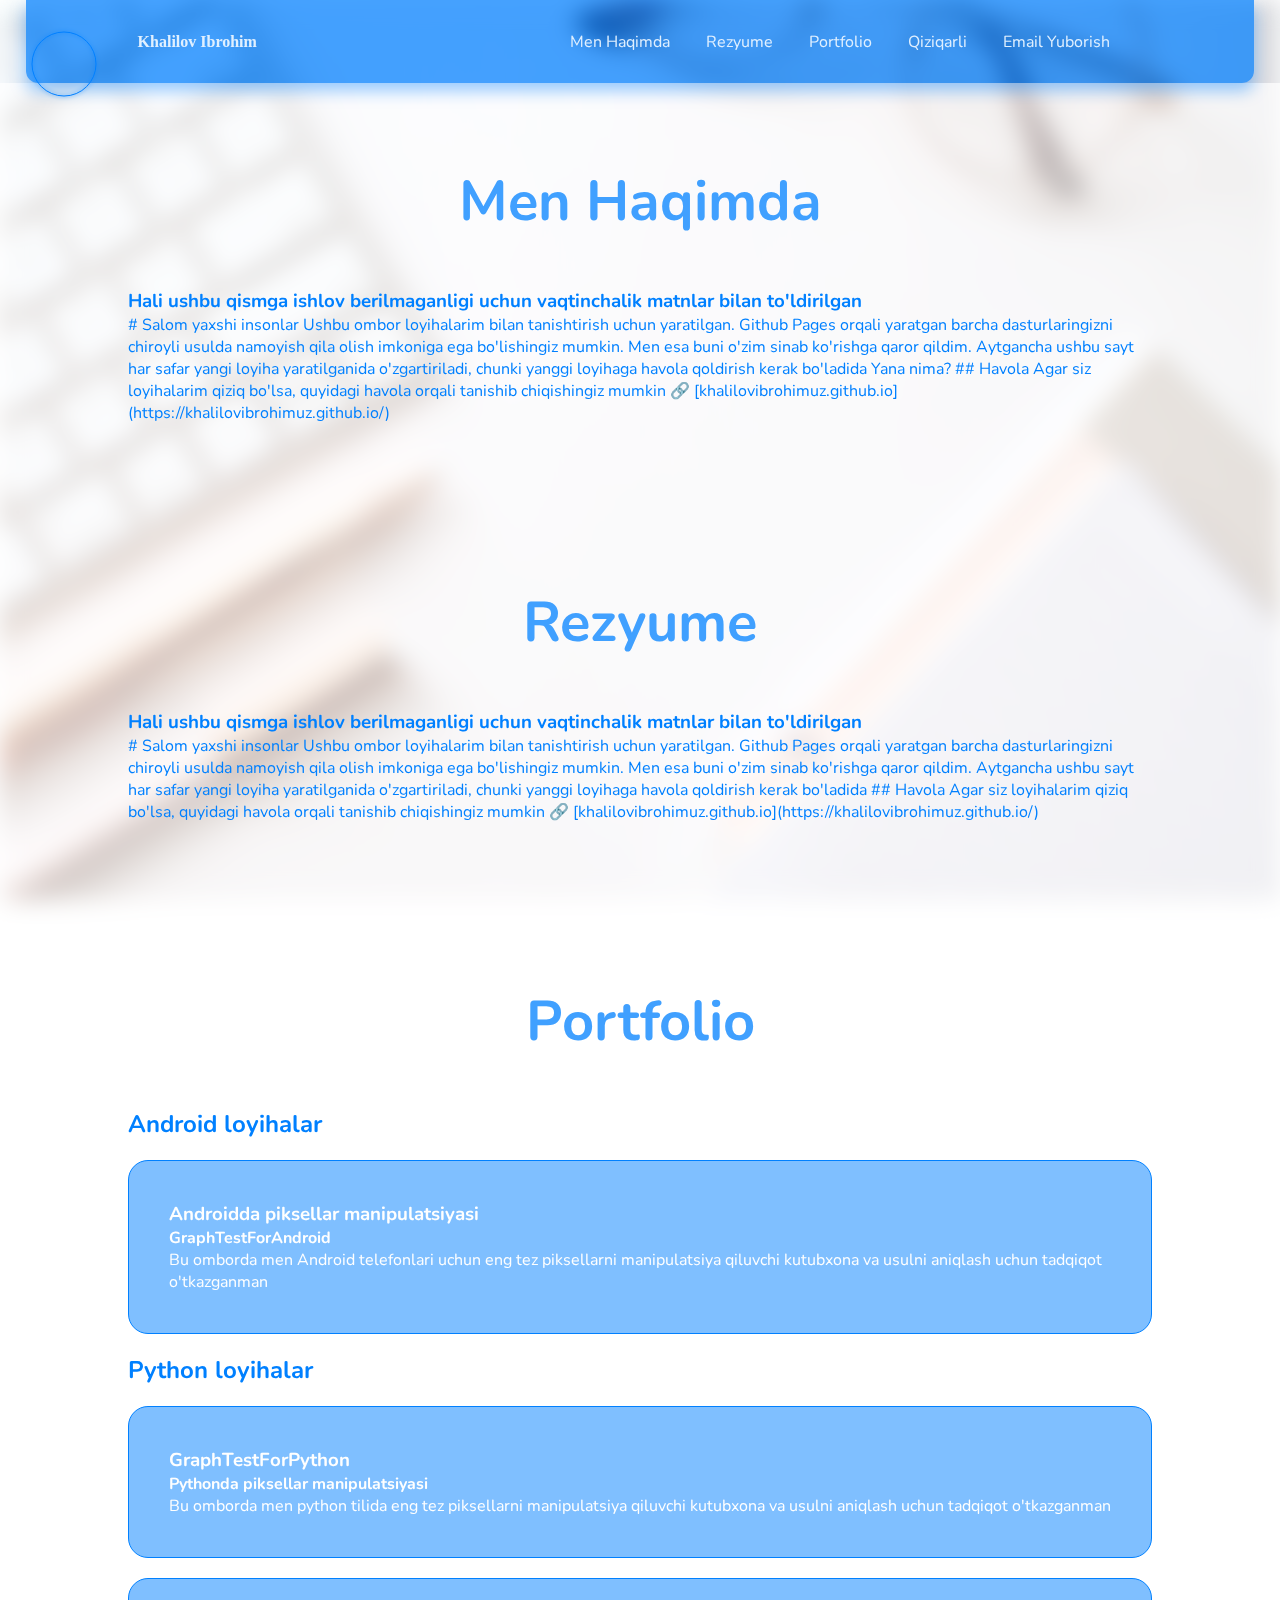
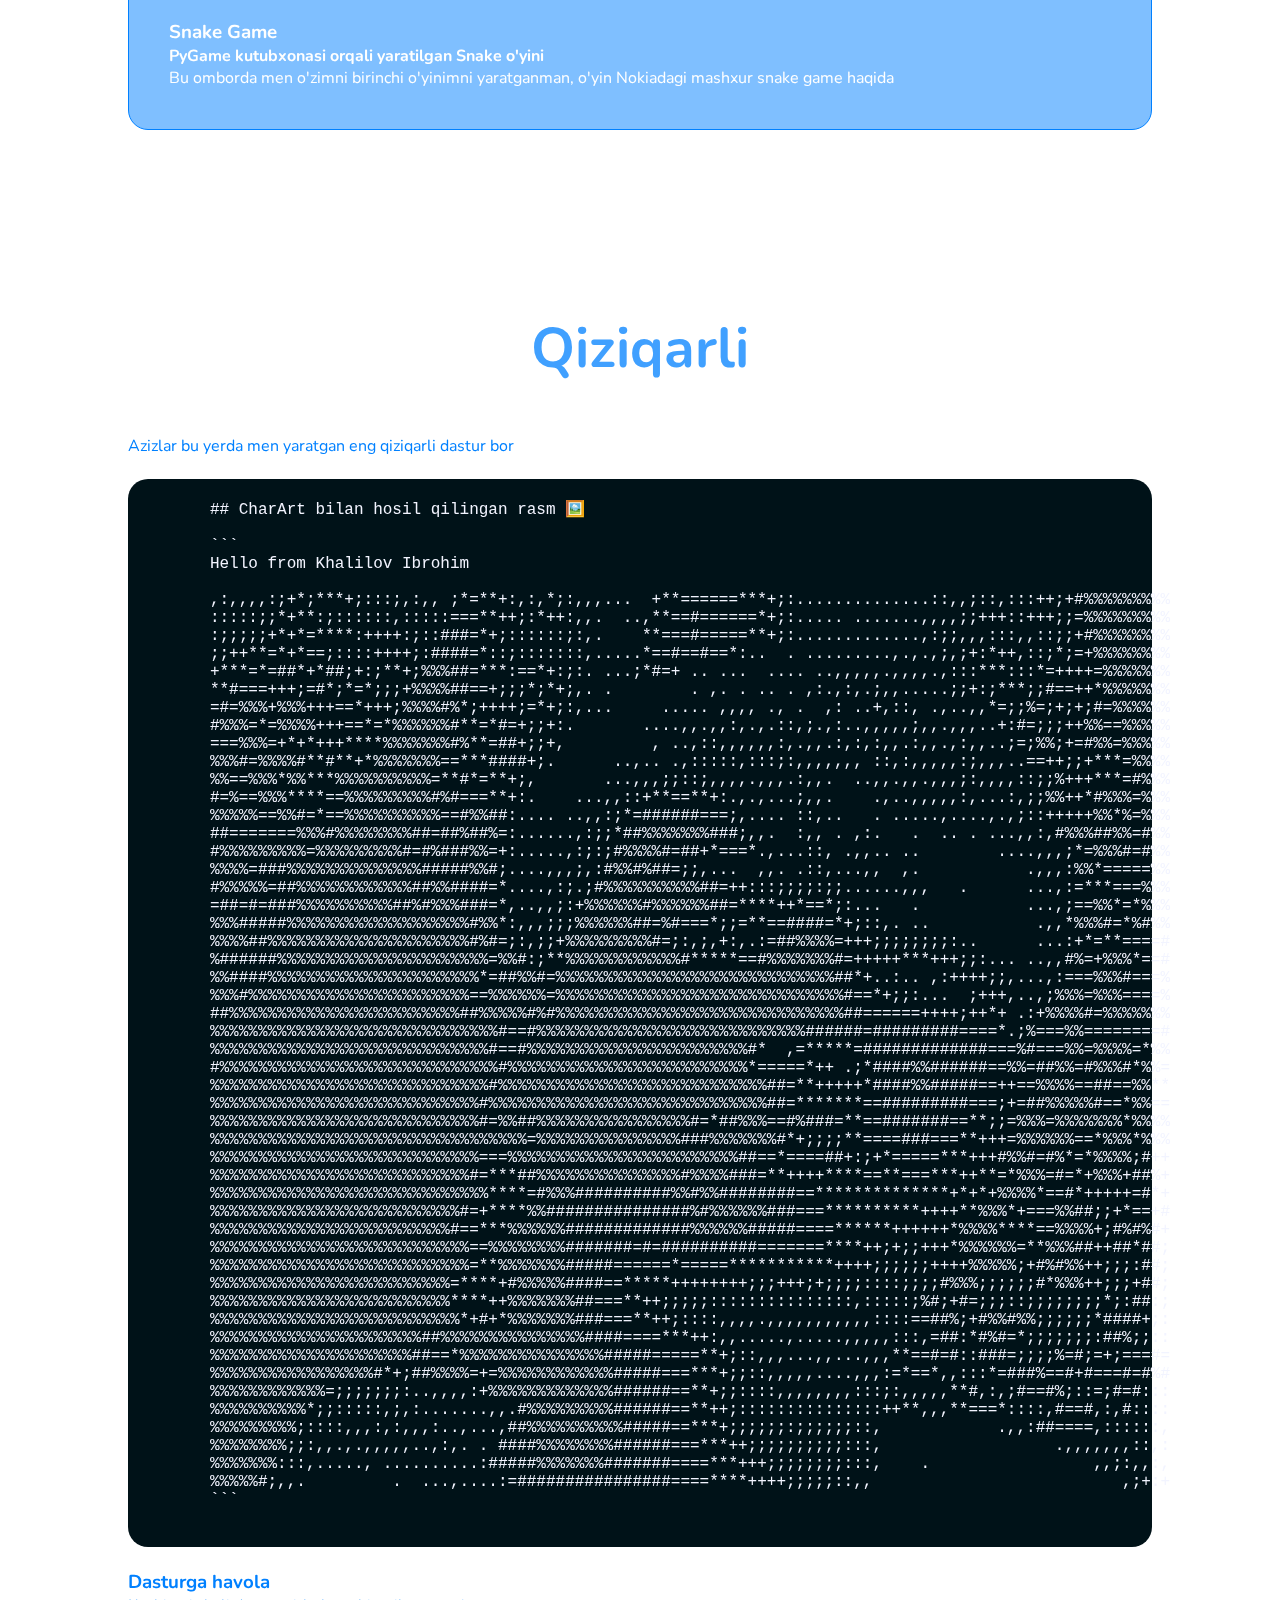
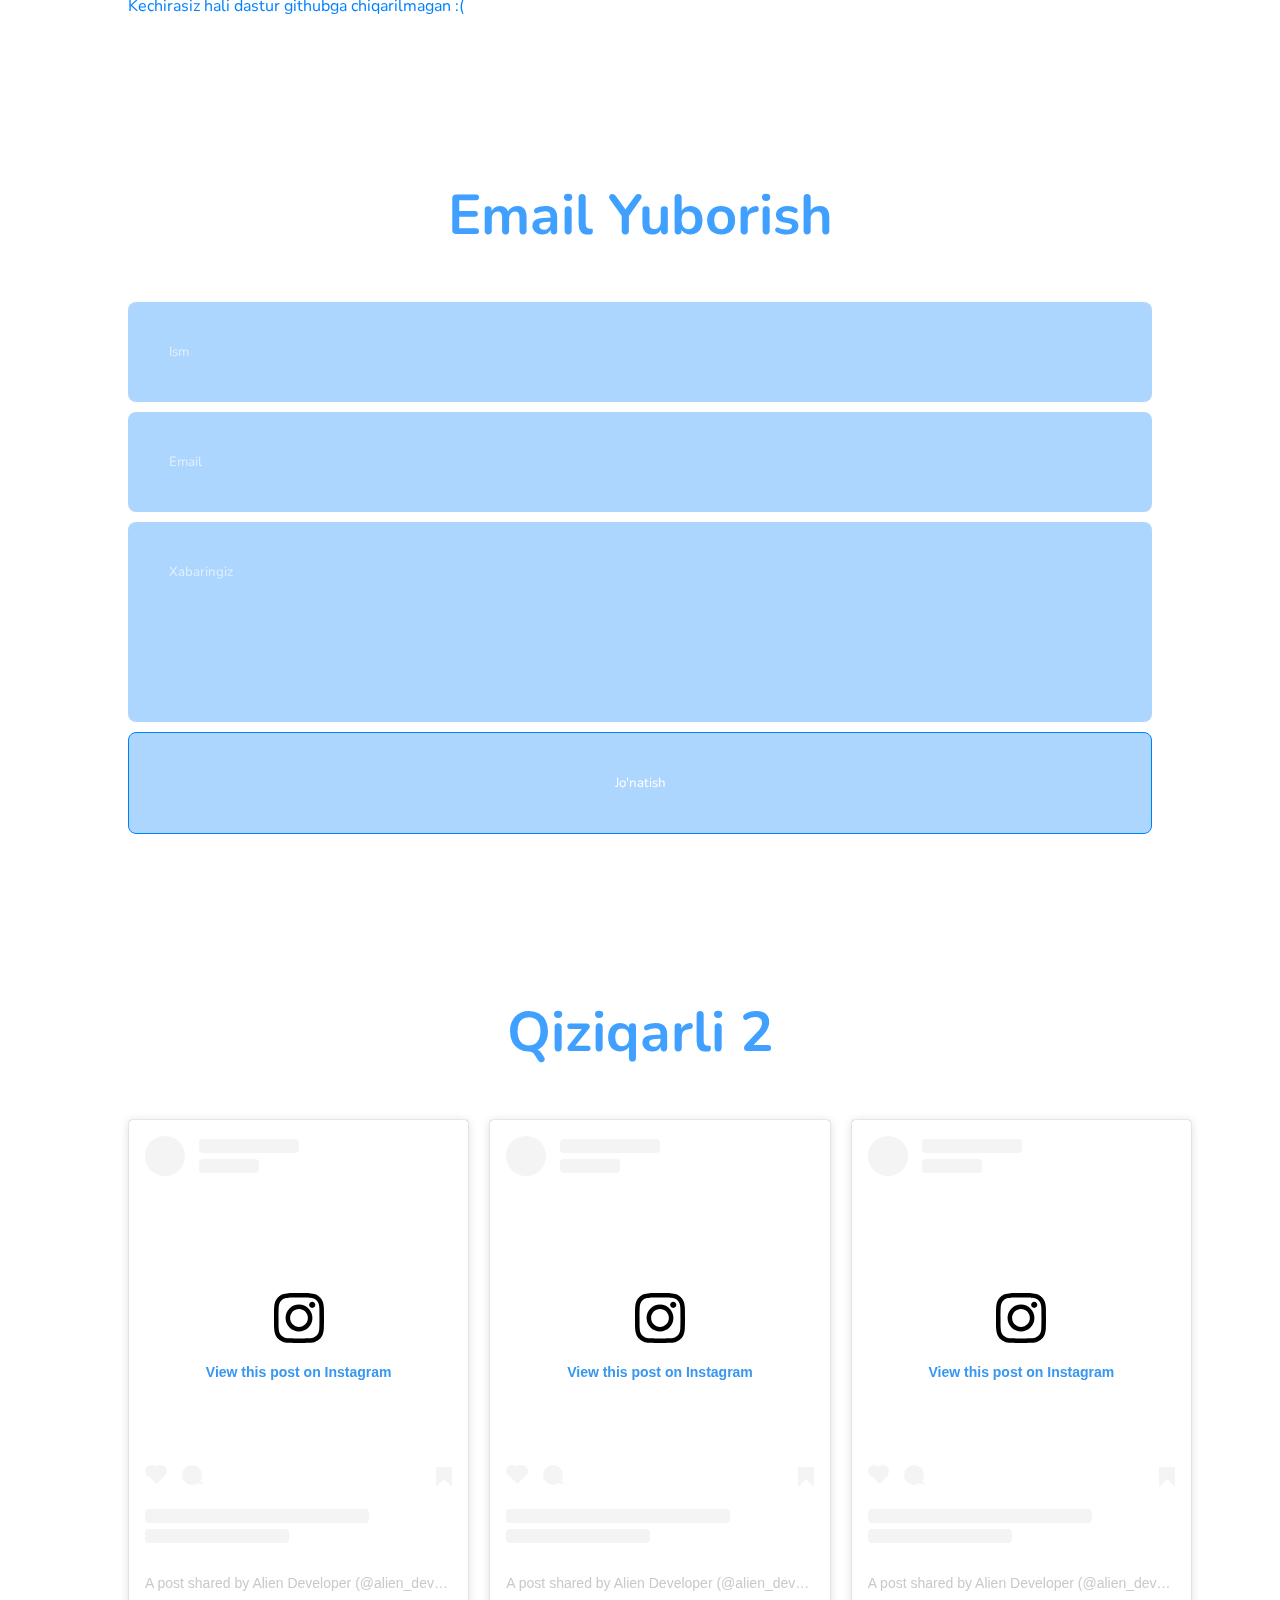
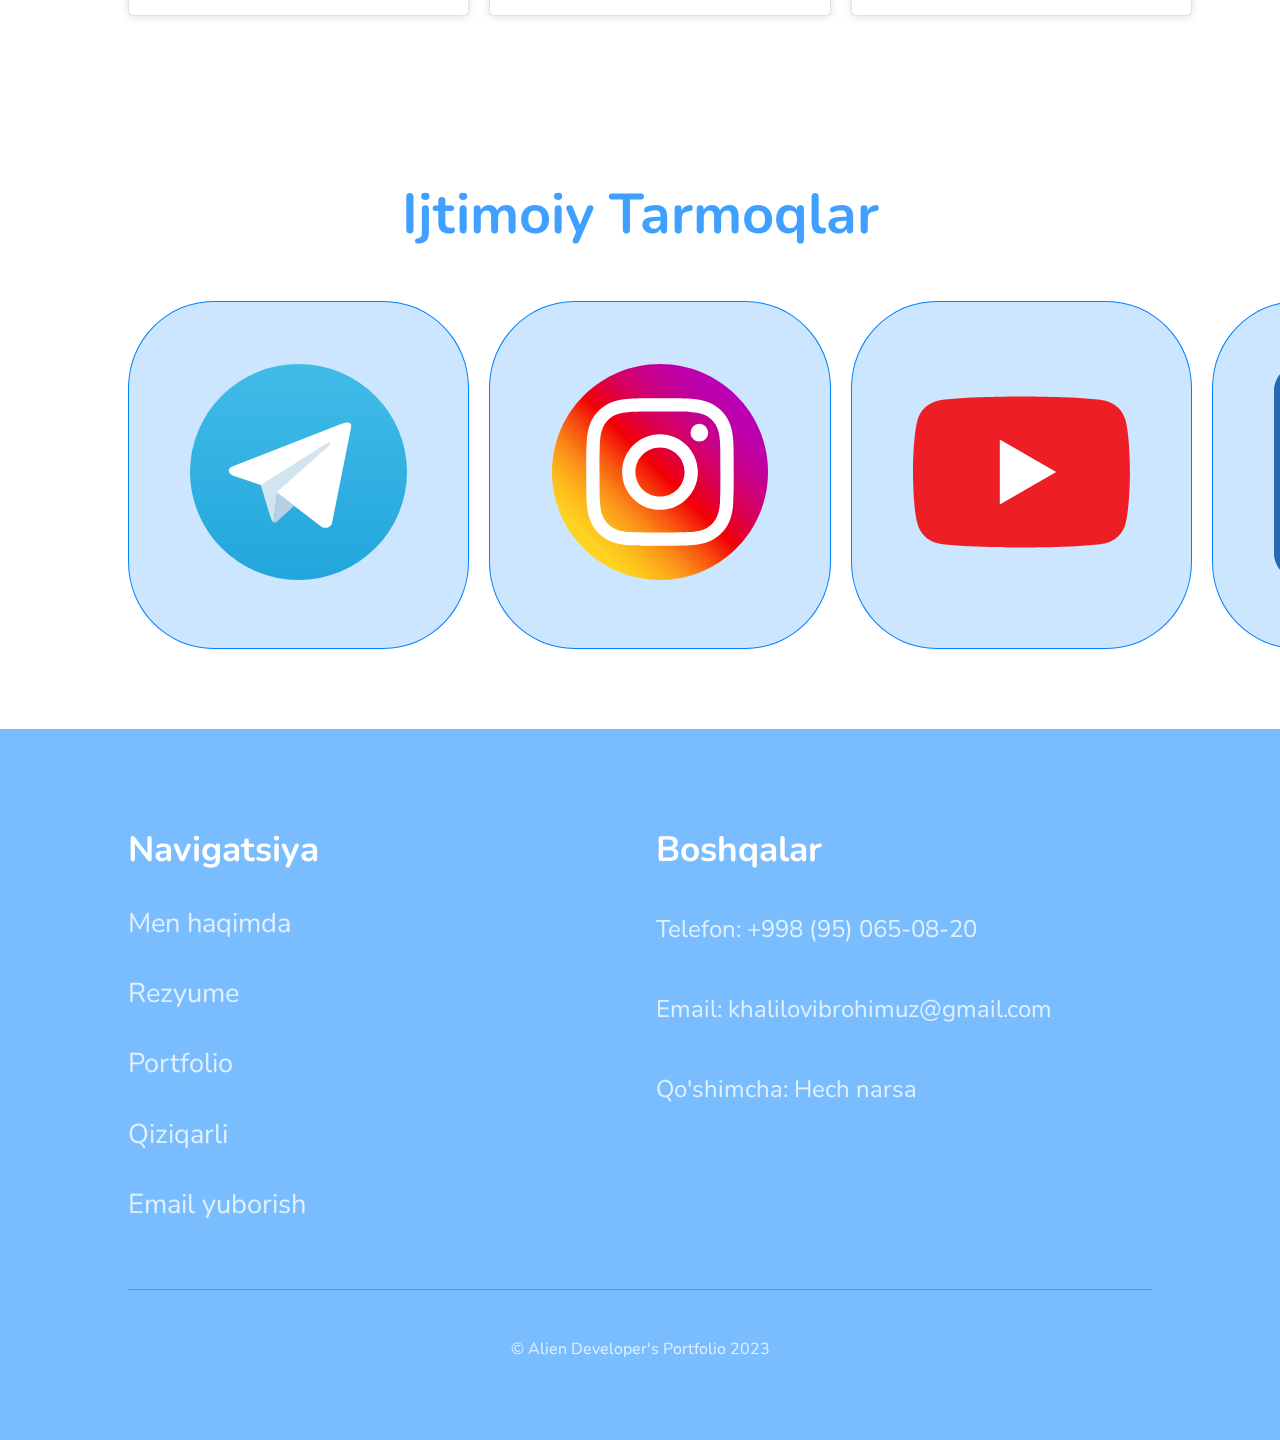
==== commit d584eb35: "Update project" ====
--- a/index.html
+++ b/index.html
@@ -51,6 +51,8 @@
             Men esa buni o'zim sinab ko'rishga qaror qildim.
             Aytgancha ushbu sayt har safar yangi loyiha yaratilganida o'zgartiriladi,
             chunki yanggi loyihaga havola qoldirish kerak bo'ladida
+
+            Yana nima?
 
             ## Havola
 
